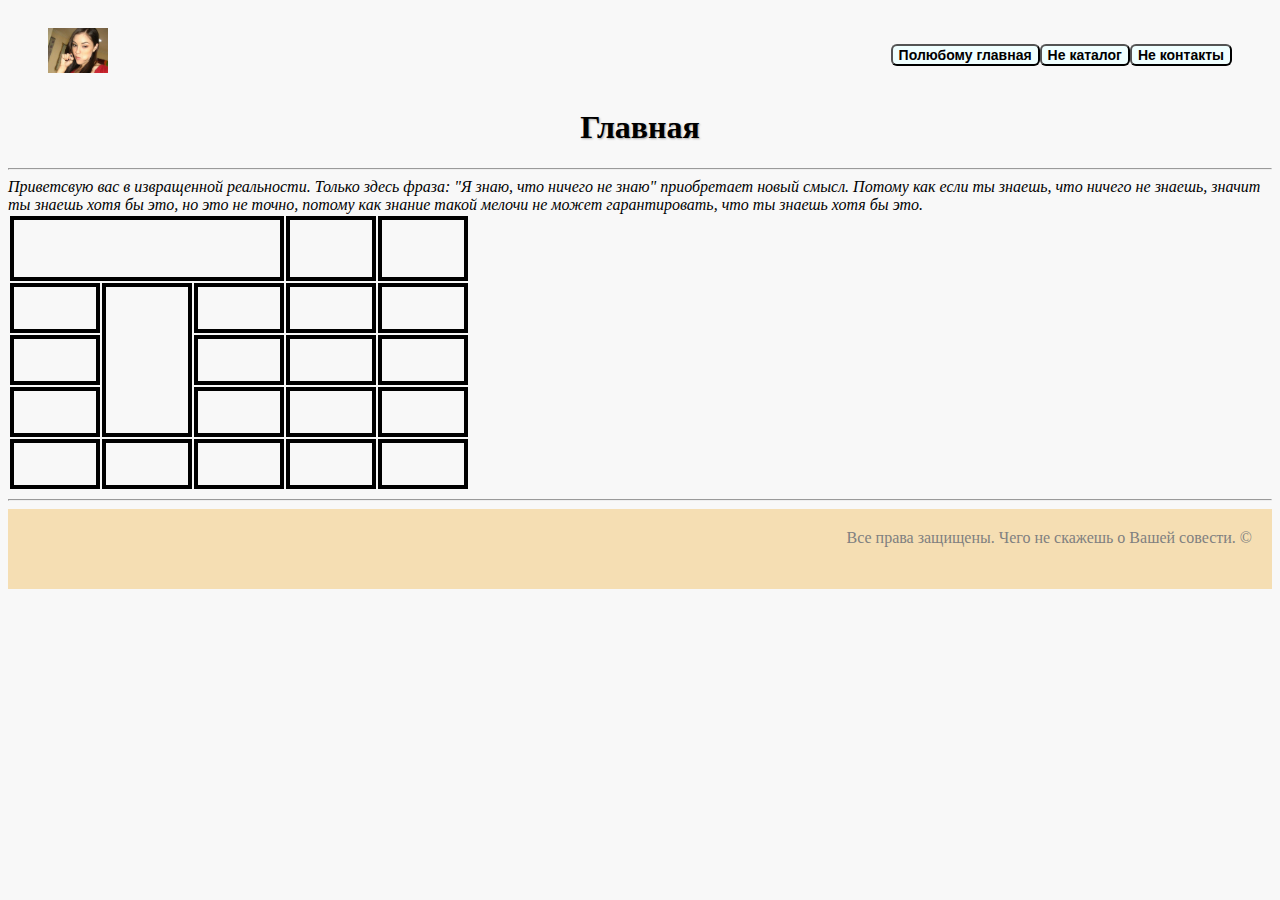
==== index.html @ ef8d6743 "Initial commit" ====
<!doctype html>
<html class="no-js" lang="">

<head>
  <meta charset="utf-8">
  <title>Grey Market</title>
  <link href="css/style.css" rel="stylesheet" type="text/css">
  <link href="css/menu.css" rel="stylesheet" type="text/css">
  <link href="css/item.css" rel="stylesheet" type="text/css">
  <link href="css/contacts.css" rel="stylesheet" type="text/css">
  <link href="css/catalog.css" rel="stylesheet" type="text/css">
</head>

<body>
<!-- ДЗ 5 хадание 1 -->
<div class="container">
  <!-- ДЗ 4 задание 2 -->
  <div class="header">
    <!-- ДЗ 5 задание 3 -->
    <img src="img/Grey1.jpg" class="logo">
    <!-- Дивное меню-->
    <div class="menu">
      <ul>
        <li>
          <form action="index.html">
            <button>Полюбому главная</button>
          </form>
        </li>
        <li>
          <form action="catalog/catalog.html">
            <button>Не каталог</button>
          </form>
        </li>
        <li>
          <form action="contacts/contacts.html">
            <button>Не контакты</button>
          </form>
        </li>
      </ul>
      <!-- ДЗ 4 задание 6
      <table>
        <tr>
          <td class="logo" rowspan="2"></td>
        </tr>
        <tr>
           Блок кнопок меню
          <td colspan="2"><form action="index.html">
            <button>Полюбому главная</button>
          </form></td>

          <td colspan="2"><form action="catalog/catalog.html">
            <button>Не каталог</button>
          </form></td>

          <td colspan="2"><form action="contacts/contacts.html">
            <button>Не контакты</button>
          </form></td>
        </tr>
      </table> -->

    </div>
  </div>
  <h1>Главная</h1>
  <hr>
  <div class="generalBody">
    <i>Приветсвую вас в извращенной реальности. Только здесь фраза: "Я знаю, что ничего не знаю" приобретает новый смысл.
      Потому как если ты знаешь, что ничего не знаешь, значит ты знаешь хотя бы это, но это не точно,
      потому как знание такой мелочи не может гарантировать, что ты знаешь хотя бы это.</i>
  </div>
  <!--ДЗ 4 задание 9 и 10 -->
  <div class="l4p9">
    <table>
      <tr><th colspan="3"></th><th></th><th></th></tr>
      <tr><td></td><td rowspan="3"></td><td></td><td></td><td></td></tr>
      <tr><td></td><td></td><td></td><td></td></tr>
      <tr><td></td><td></td><td></td><td></td></tr>
      <tr><td></td><td></td><td></td><td></td><td></td></tr>
    </table>
  </div>
</div>

  <hr>
</body>
<!--ДЗ 4 задание 3 -->
<div class="footer">
  <footer>Все права защищены. Чего не скажешь о Вашей совести. &copy;</footer>
</div>


</html>
---- css/style.css ----
body {
    background-color: #f8f8f8;
}

/*Стиль применяемый к карте */
 #map {
     width: 100%;
     height: 374px;
     padding: 0;
     margin: 0;
 }

 /* Здесь задаем стили для ссылок */
 a {
     color: blue;
     font-size: 14px;
     font-style: italic;
 }

 /* Заголовки в центр и добавим тени тексту */
 h1 {
     text-align: center;
     text-shadow: 1px 1px 2px darkgrey;
 }

 /* Сделаем текст в футере серым и выровняем по правому краю */
.footer {
    background: wheat;
    color: gray;
    text-align: right;
    height: 80px;
}

.footer > footer {
    display: inline-block;
    margin-top: 20px;
    margin-right: 20px;
}

/* Выравняем текст по ширине */
.generalBody i {
    text-align: justify;
}

/*ДЗ 4 задание 9 делаем таблицу видимой*/
.l4p9 td {
    height: 40px;
    width: 80px;
    border: 4px solid black;
  }
/*ДЗ 4 задание 11 делаем первый столбец другой высоты*/
.l4p9 th {
    height: 55px;
    width: 80px;
    border: 4px solid black;
}

/* ДЗ 5 задание 1 */
.container {
    margin-left: auto;
    margin-right: auto;
}

.header {
    background-image: url("../img/background.png");
    resize: both;
}
---- css/menu.css ----
/************* То чт вы хотели знать о меню ****************/
/* Задаем стили наших кнопок */
.menu button {
    border-radius: 6px;
    background-color: azure;
    font-size: 14px;
    font-style: revert;
    font-weight: bold;
    font-family: Superclarendon, Arial, Tahoma, serif;
}

/* ДЗ 5 задание 4,5,6  Переделываем меню на список*/
.menu {
    margin-right: 40px;
    vertical-align: middle;
}
.menu > ul {
    display: inline-block;
    float: right;
}
.menu > ul li {
    list-style-type: none;
    display: inline-block;
    float: left;
    margin-top: 20px;
}

/* ДЗ4 задание 1: А теперь будем менять их при наведении */
.menu button:hover {
    background-color: blue;
    color: darkgrey;
    font-style: italic;
    font-weight: normal;
}

.logo {
    /*display: inline-block;
    /*background-image: url("../img/Grey1.jpg");*/
    background-size: 50px;
    width: 60px;
    float: left;
    margin-left: 40px;
    margin-top: 20px;
}

/* ДЗ 5 задание 2 */
.header {
    height: 80px;
}
---- css/item.css ----
/********** Описание стилей для страницы товара туточки **********/

/* Задаем стили заголовков на странице таоваров */
.item h3 {
    font-weight: 400;
    color: black;
    font-size: 18px;
    background-color: #eaeaea;
}

/* Делаем рамку без использования бордер))) */
.item img {
    padding: 4px;
    background-color: black;
}

/* ДЗ 4 задание 7 Убираем рамку, с тем учетом, что она была сделана по доп заданию из прошлого */
.item img:hover {
    background-color: #f8f8f8;
}

/* Здесь выключаем все стили списка и задаем стиль шрифата  */
.characteristic {
    list-style-type: none;
    font-style: oblique;
}

/* А здесь размещаем одну из наших картинок в качестве нумератора списка */
.characteristic li::before {
    content: '';
    display: inline-block;
    height: 15px;
    width: 15px;
    background-image: url("../img/Grey1.jpg");
    background-size: 15px;
}

/* Это то что просили для краткого описания */
.minDescry {
    color: #707070;
    font-size: 14px;
    font-style: italic;
    line-height: 16px;
}

.shortImage {

}

.shortImage .image {
    padding: 0;
    float: left;
}

.shortImage .minDescry {
}

/* А это просили для полного, здесь спецом сделал несколько иначе, т.е.
 запихал весь раздел в див*/
.fullDescry p {
    color: #484343;
    font-size: 16px;
    font-weight: 400;
    line-height: 24px;
    text-align: left;
}

/*ДЗ 4 задание 8 изменияем первую букву всех параграфов на страницах товаров*/
.item p:first-letter{
    font-size: 25px;
    color: blue;
}

.thumb {
    float: left;
    width: 30%;
    height: 30%;
}

.buyButton {
    position: fixed;
    transition: 200ms;
    bottom: 40px;
    right: 40px;
}

.buyButton button:hover {
    color: blue;
}

.buyButton button:active {
    color: red;
}
---- css/contacts.css ----
/* Просили задать размеры инпутов, получайте */
.noContacts input {
    height: 20px;
    width: 500px;
}

/* ДЗ 4 задание 5 делаем первую букву любого слова вводимого в инпуты,
кроме поля e-mail upper-case, даже при вводе маленькими*/
.noContacts input:valid {
    text-transform: capitalize;
}

/*ДЗ 4 задание 4 меняем стиль поля email при начале ввода */
.noContacts input#email:valid {
    background-color: black;
    color: azure;
    text-transform: none;
}

/* Выравниваем размер textarea относительно инпутовов*/
.noContacts textarea {
    width: 500px;
}

/* Смещаем кнопку submit относительно формы, чтобы она по середине была */
.submit {
    text-align: center;
}
---- css/catalog.css ----
/* Здесь фактически делает thumbnails из наших картинок*/
.catalog_list img {
    border: 4px solid black;
    width: 10%;
    height: 10%;
}
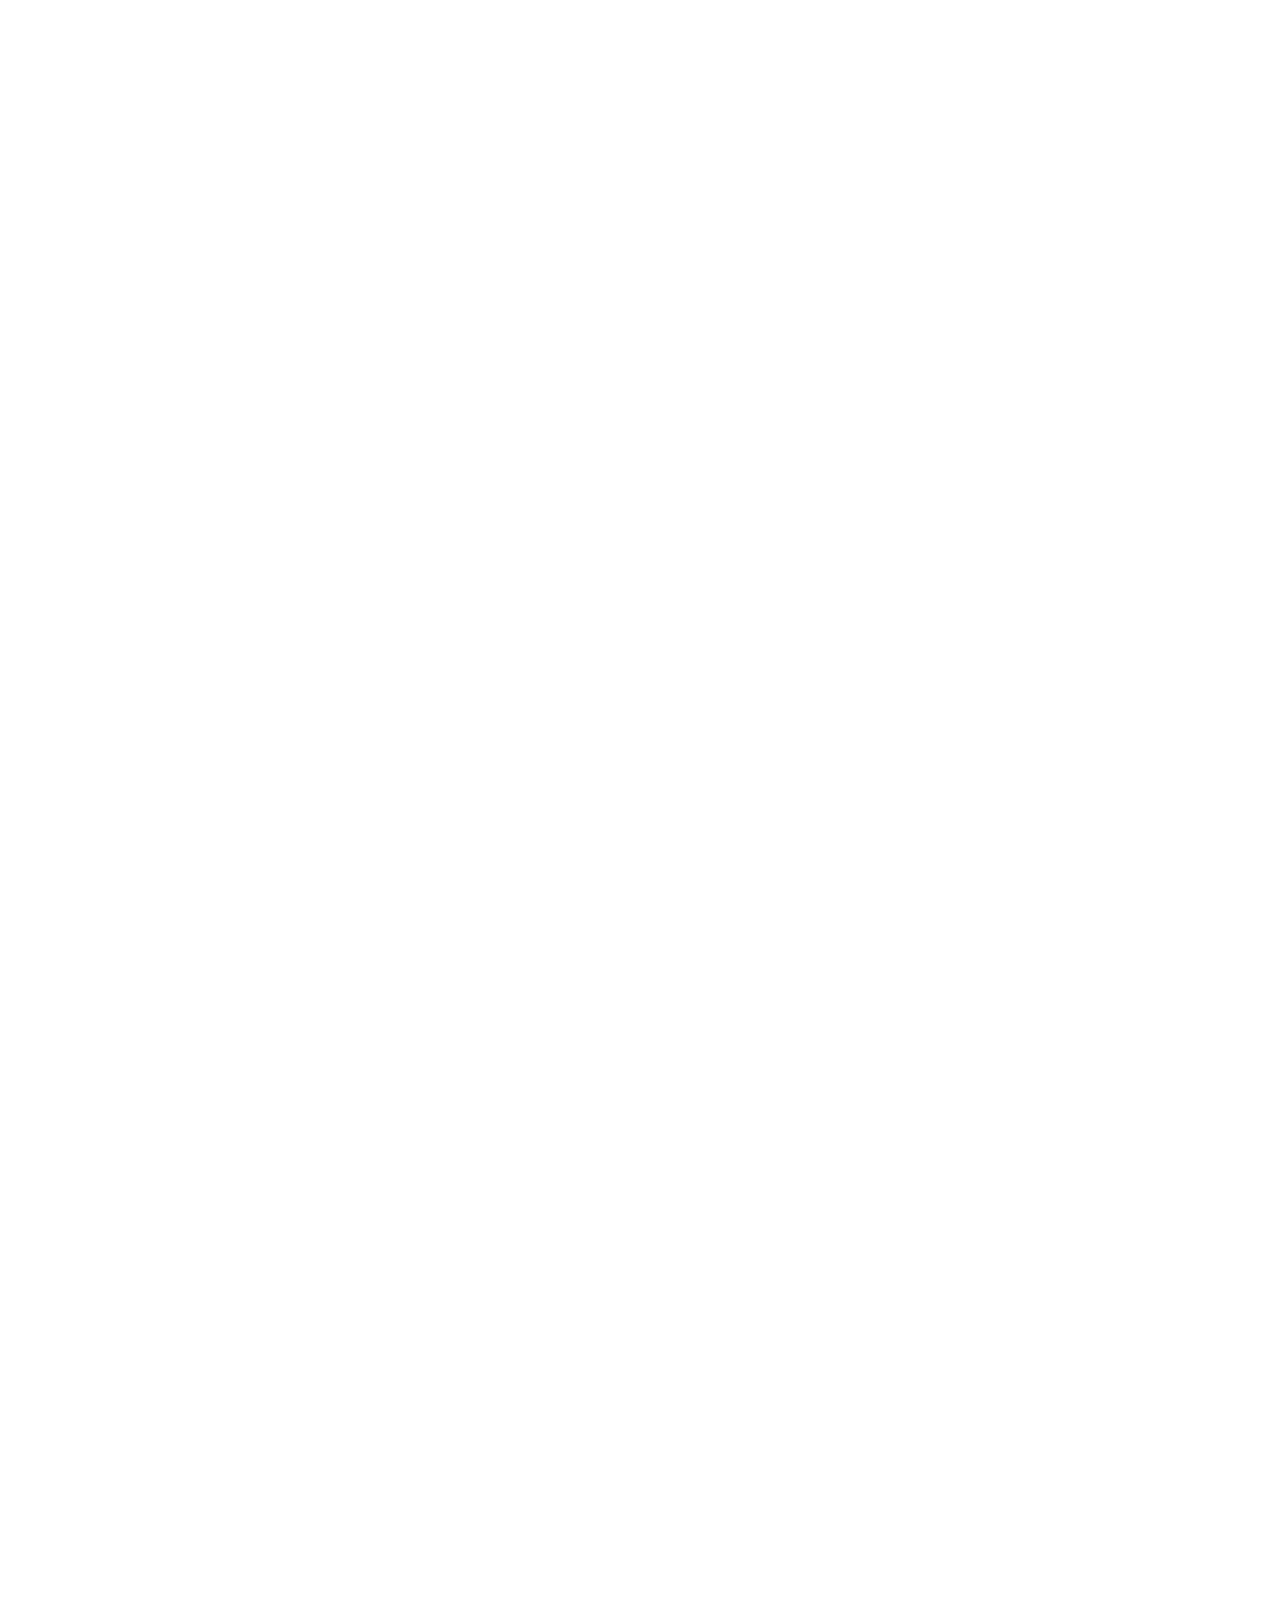
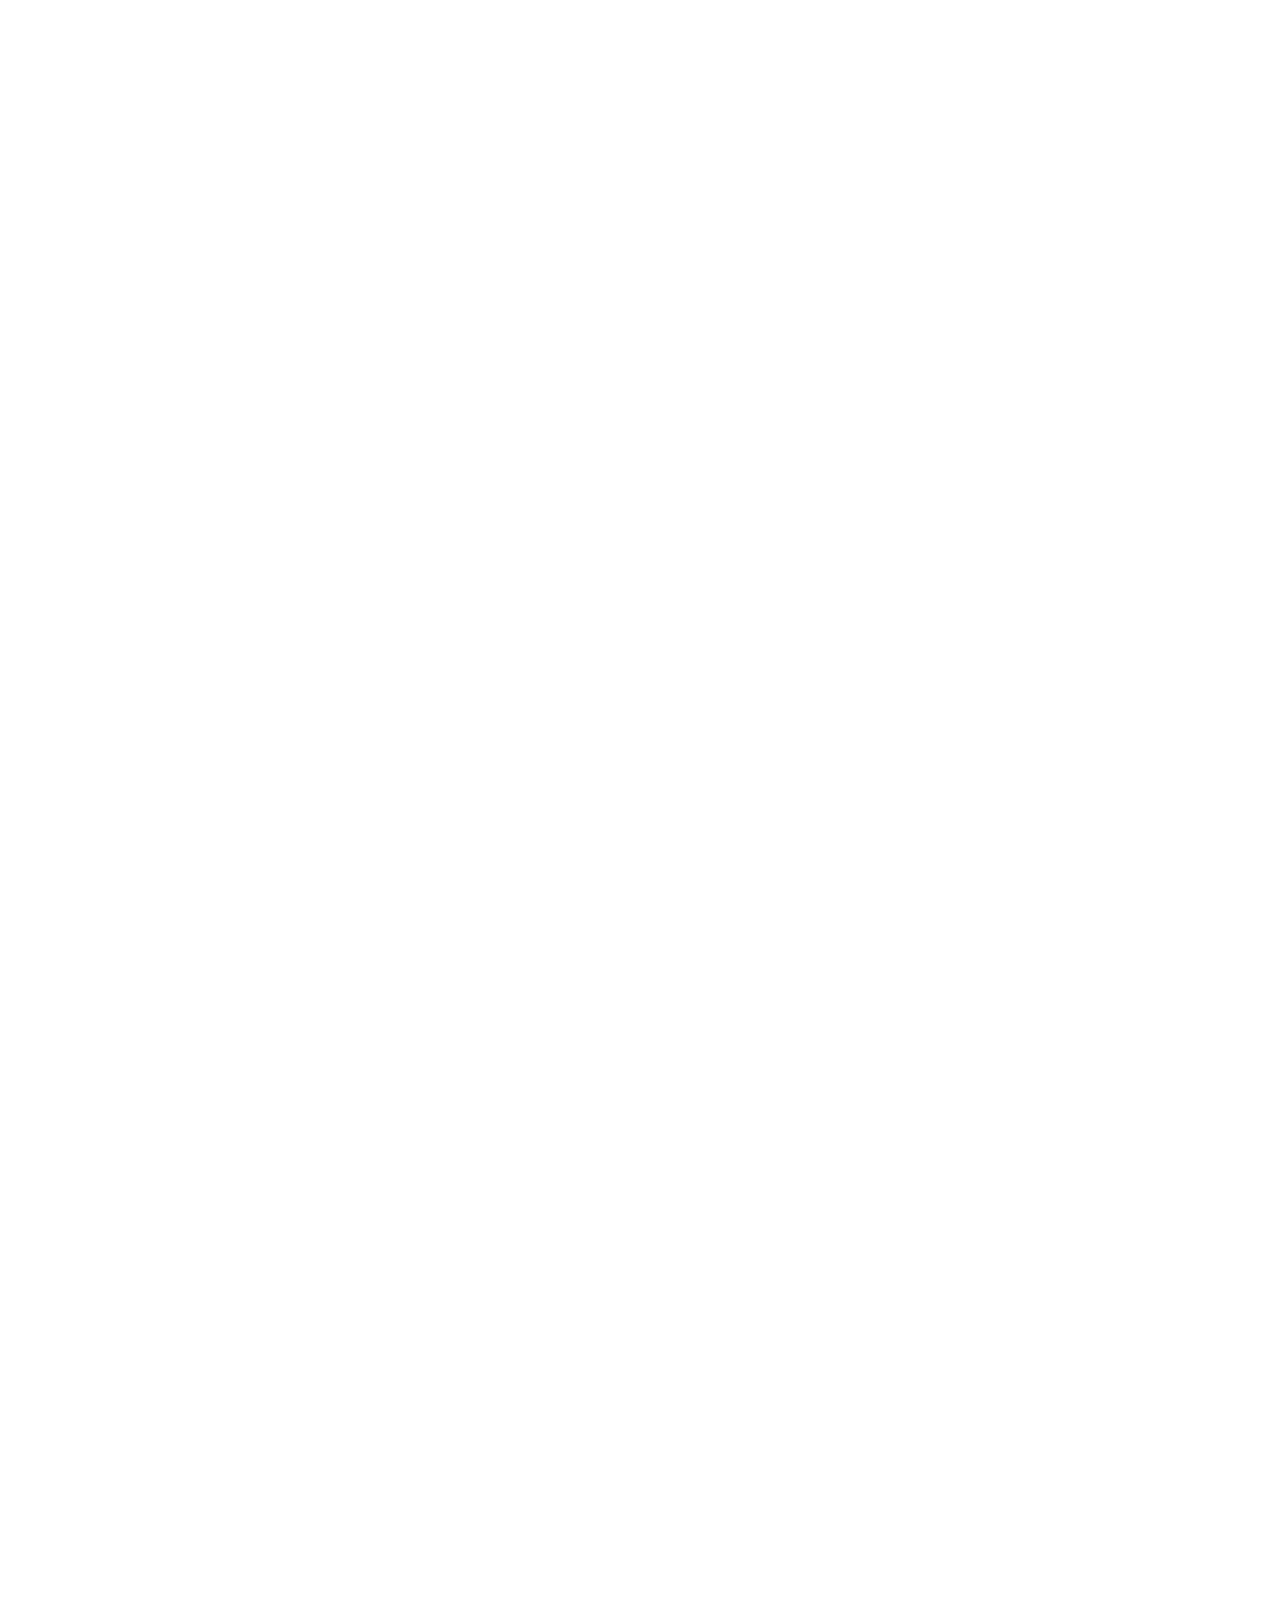
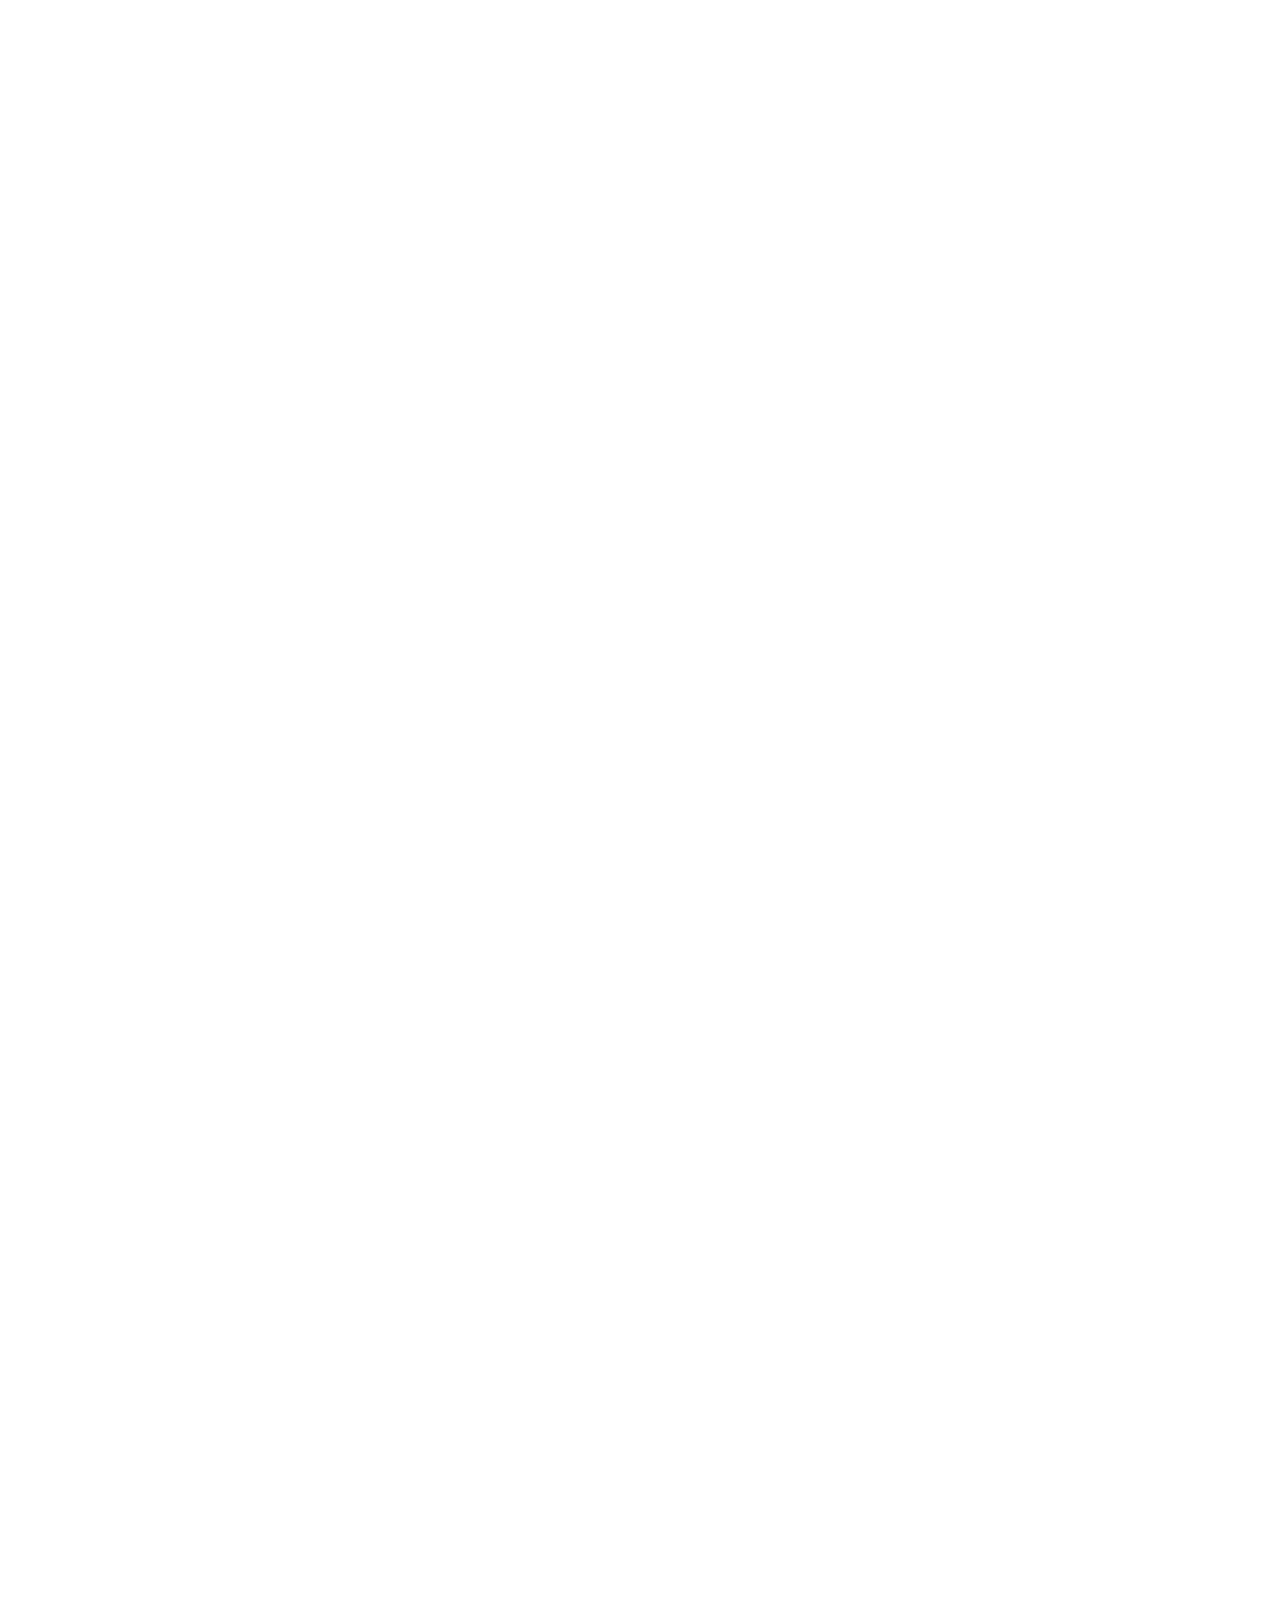
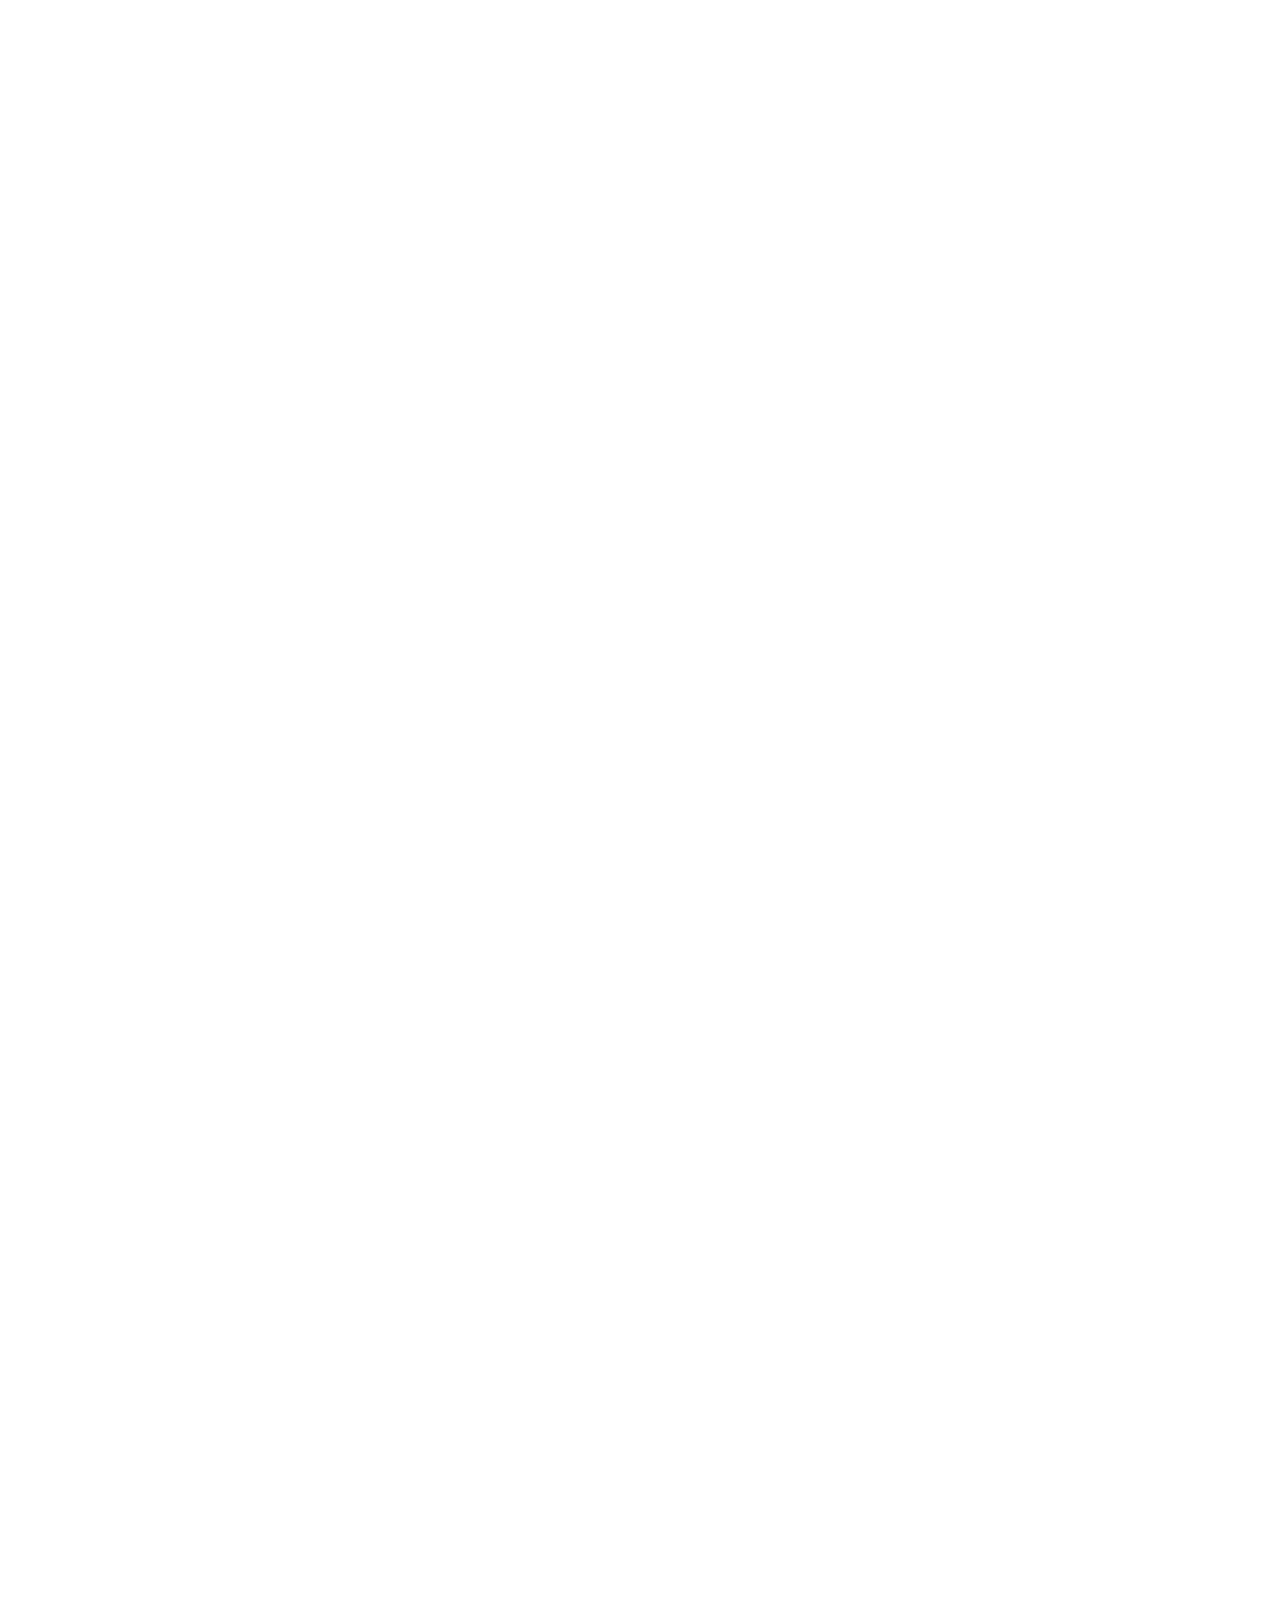
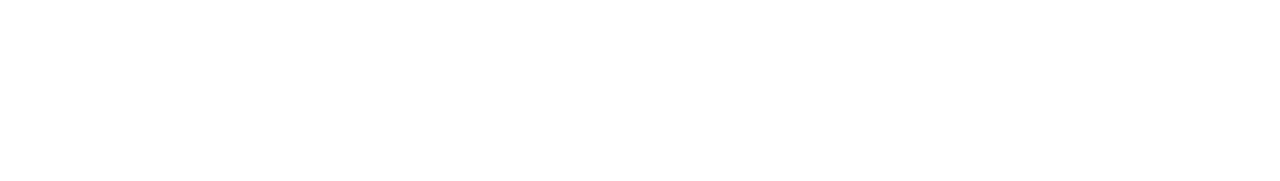
==== commit 3635568e: "start work" ====
--- a/index.html
+++ b/index.html
@@ -1,90 +1,16 @@
-<!doctype html>
-<html class="no-js" lang="">
-
+<!DOCTYPE html>
+<html lang="en">
 <head>
-  <meta charset="utf-8">
-  <title>Grey Market</title>
-  <link href="css/style.css" rel="stylesheet" type="text/css">
-  <link href="css/menu.css" rel="stylesheet" type="text/css">
-  <link href="css/item.css" rel="stylesheet" type="text/css">
-  <link href="css/contacts.css" rel="stylesheet" type="text/css">
-  <link href="css/catalog.css" rel="stylesheet" type="text/css">
+    <meta charset="UTF-8">
+    <title>Title</title>
+    <link rel="stylesheet" href="css/general.css">
 </head>
-
 <body>
-<!-- ДЗ 5 хадание 1 -->
 <div class="container">
-  <!-- ДЗ 4 задание 2 -->
-  <div class="header">
-    <!-- ДЗ 5 задание 3 -->
-    <img src="img/Grey1.jpg" class="logo">
-    <!-- Дивное меню-->
-    <div class="menu">
-      <ul>
-        <li>
-          <form action="index.html">
-            <button>Полюбому главная</button>
-          </form>
-        </li>
-        <li>
-          <form action="catalog/catalog.html">
-            <button>Не каталог</button>
-          </form>
-        </li>
-        <li>
-          <form action="contacts/contacts.html">
-            <button>Не контакты</button>
-          </form>
-        </li>
-      </ul>
-      <!-- ДЗ 4 задание 6
-      <table>
-        <tr>
-          <td class="logo" rowspan="2"></td>
-        </tr>
-        <tr>
-           Блок кнопок меню
-          <td colspan="2"><form action="index.html">
-            <button>Полюбому главная</button>
-          </form></td>
-
-          <td colspan="2"><form action="catalog/catalog.html">
-            <button>Не каталог</button>
-          </form></td>
-
-          <td colspan="2"><form action="contacts/contacts.html">
-            <button>Не контакты</button>
-          </form></td>
-        </tr>
-      </table> -->
+    <div class="header">
 
     </div>
-  </div>
-  <h1>Главная</h1>
-  <hr>
-  <div class="generalBody">
-    <i>Приветсвую вас в извращенной реальности. Только здесь фраза: "Я знаю, что ничего не знаю" приобретает новый смысл.
-      Потому как если ты знаешь, что ничего не знаешь, значит ты знаешь хотя бы это, но это не точно,
-      потому как знание такой мелочи не может гарантировать, что ты знаешь хотя бы это.</i>
-  </div>
-  <!--ДЗ 4 задание 9 и 10 -->
-  <div class="l4p9">
-    <table>
-      <tr><th colspan="3"></th><th></th><th></th></tr>
-      <tr><td></td><td rowspan="3"></td><td></td><td></td><td></td></tr>
-      <tr><td></td><td></td><td></td><td></td></tr>
-      <tr><td></td><td></td><td></td><td></td></tr>
-      <tr><td></td><td></td><td></td><td></td><td></td></tr>
-    </table>
-  </div>
+
 </div>
-
-  <hr>
 </body>
-<!--ДЗ 4 задание 3 -->
-<div class="footer">
-  <footer>Все права защищены. Чего не скажешь о Вашей совести. &copy;</footer>
-</div>
-
-
-</html>
+</html>--- a/css/general.css
+++ b/css/general.css
@@ -0,0 +1,15 @@
+* {
+    margin: 0;
+    padding: 0;
+}
+
+.container {
+    width: 1920px;
+    height: 6581px;
+}
+
+.header {
+    width: 1920px;
+    height: 725px;
+    background-image: url("img\2.png");
+}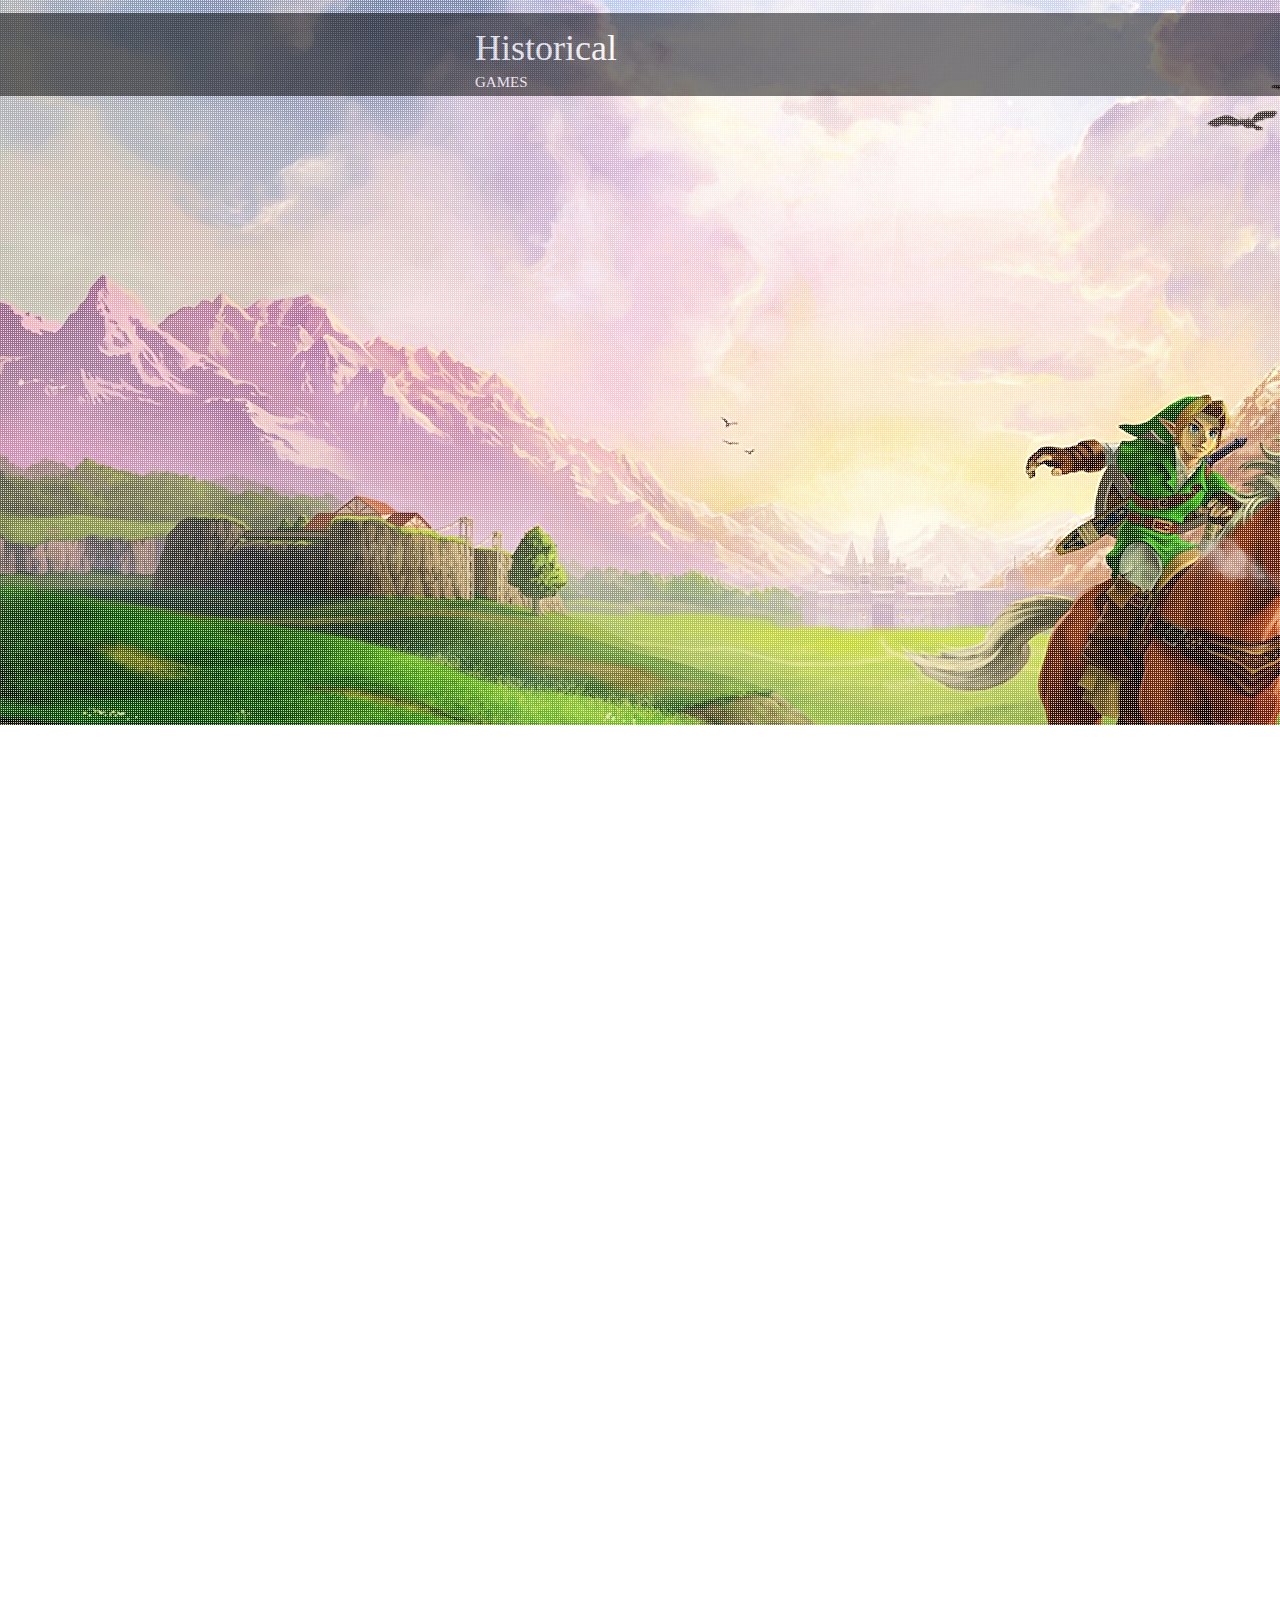
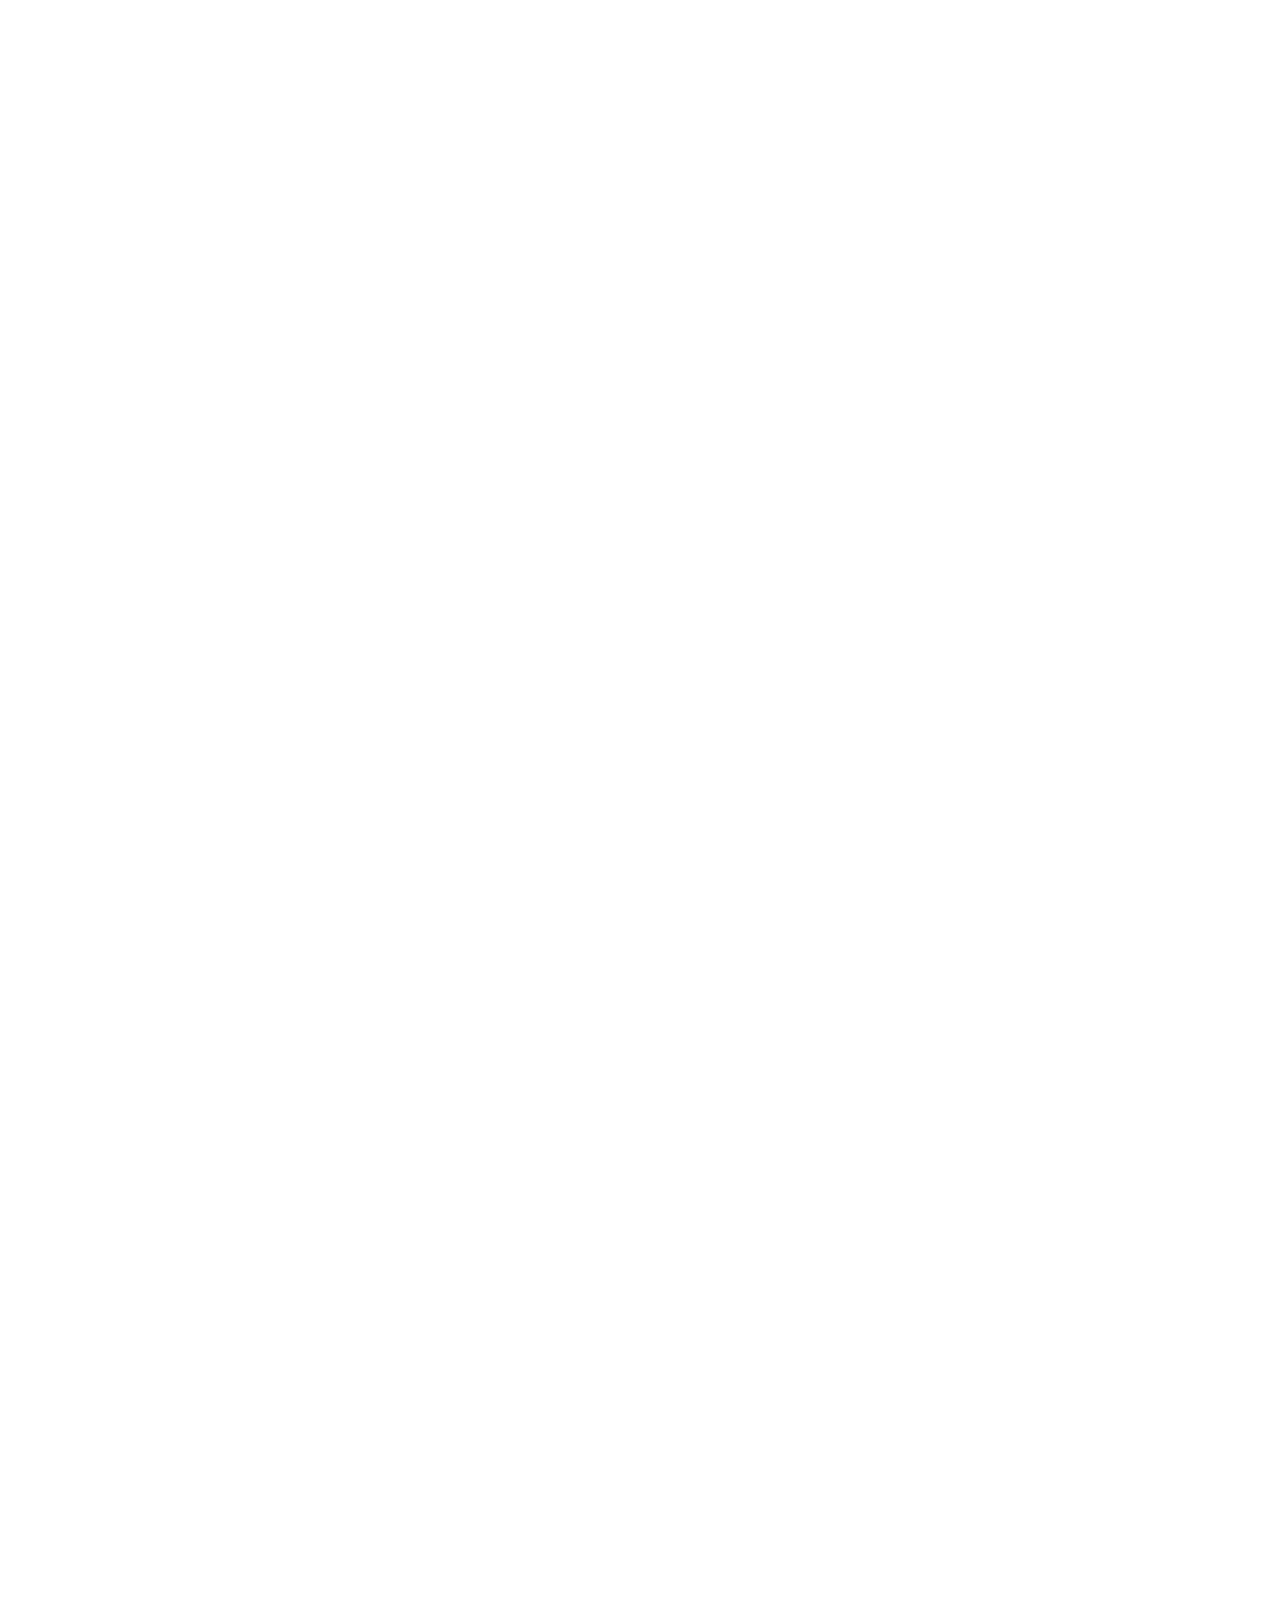
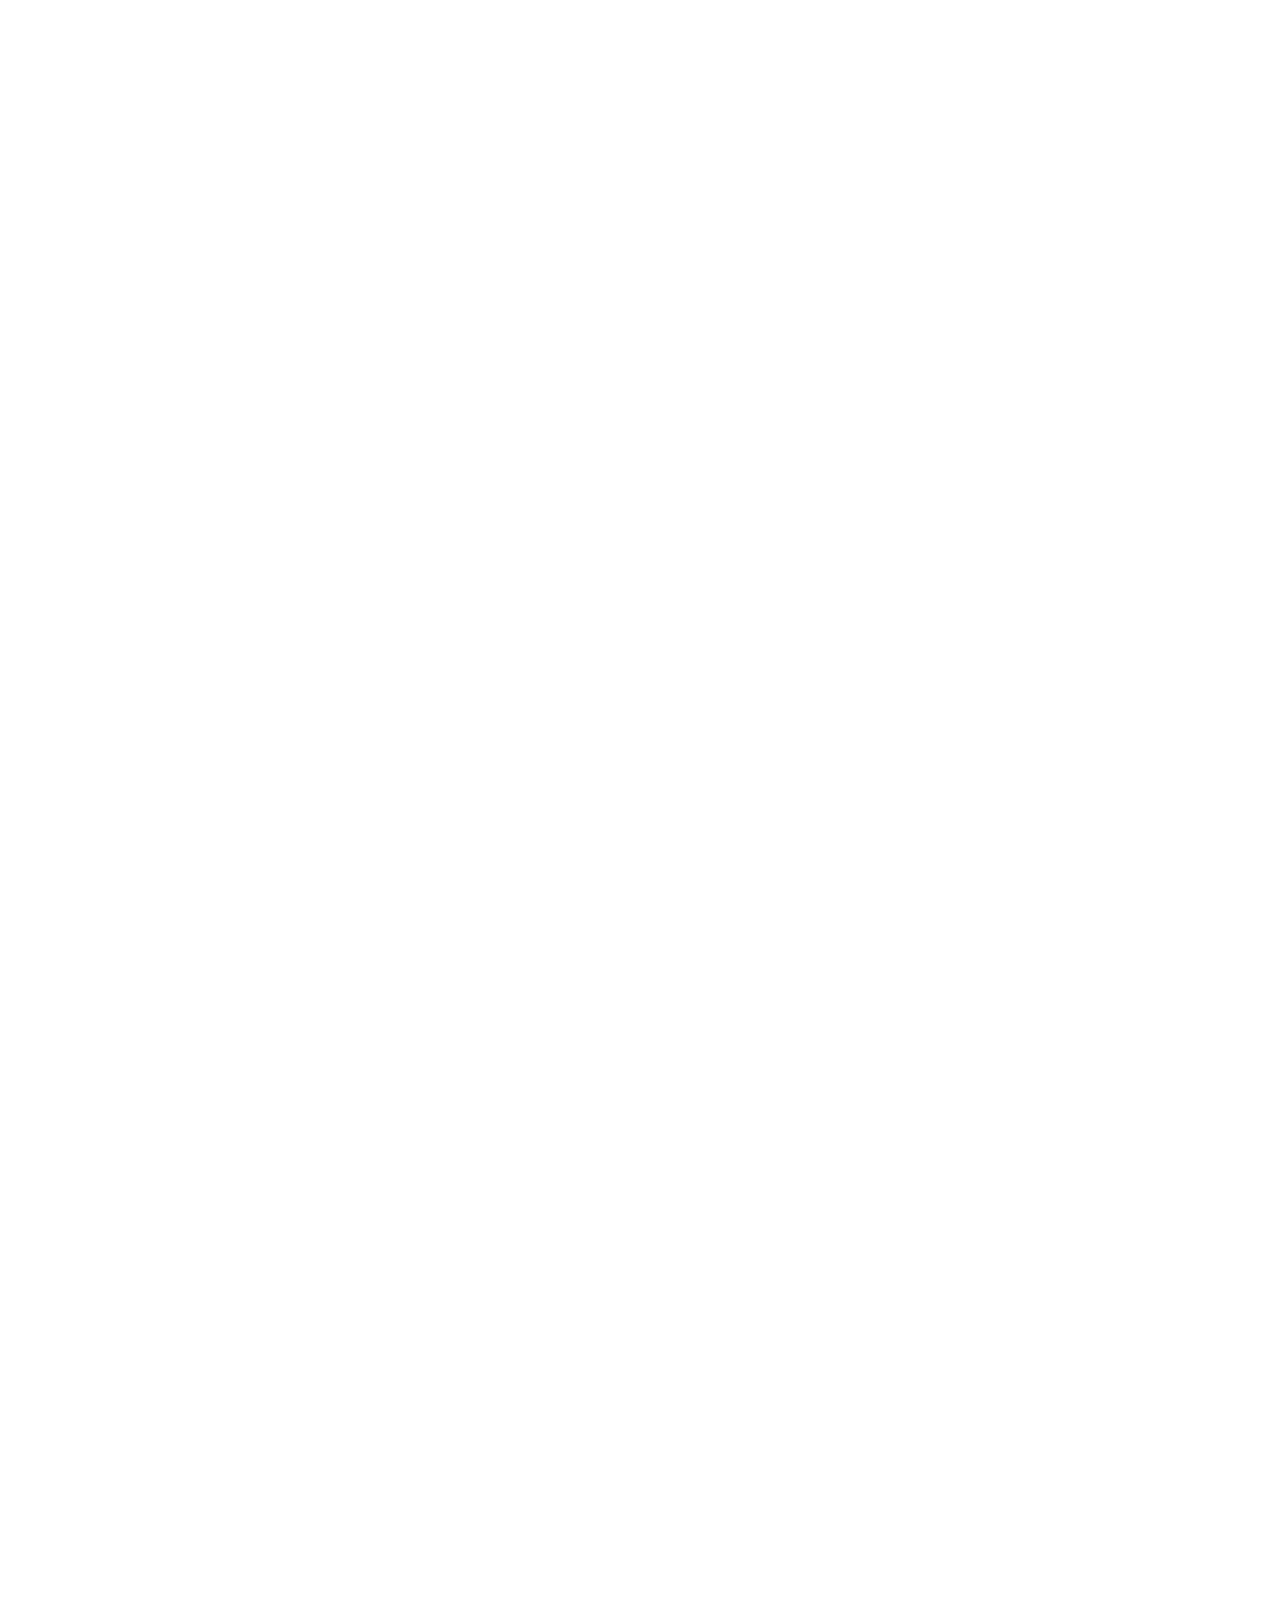
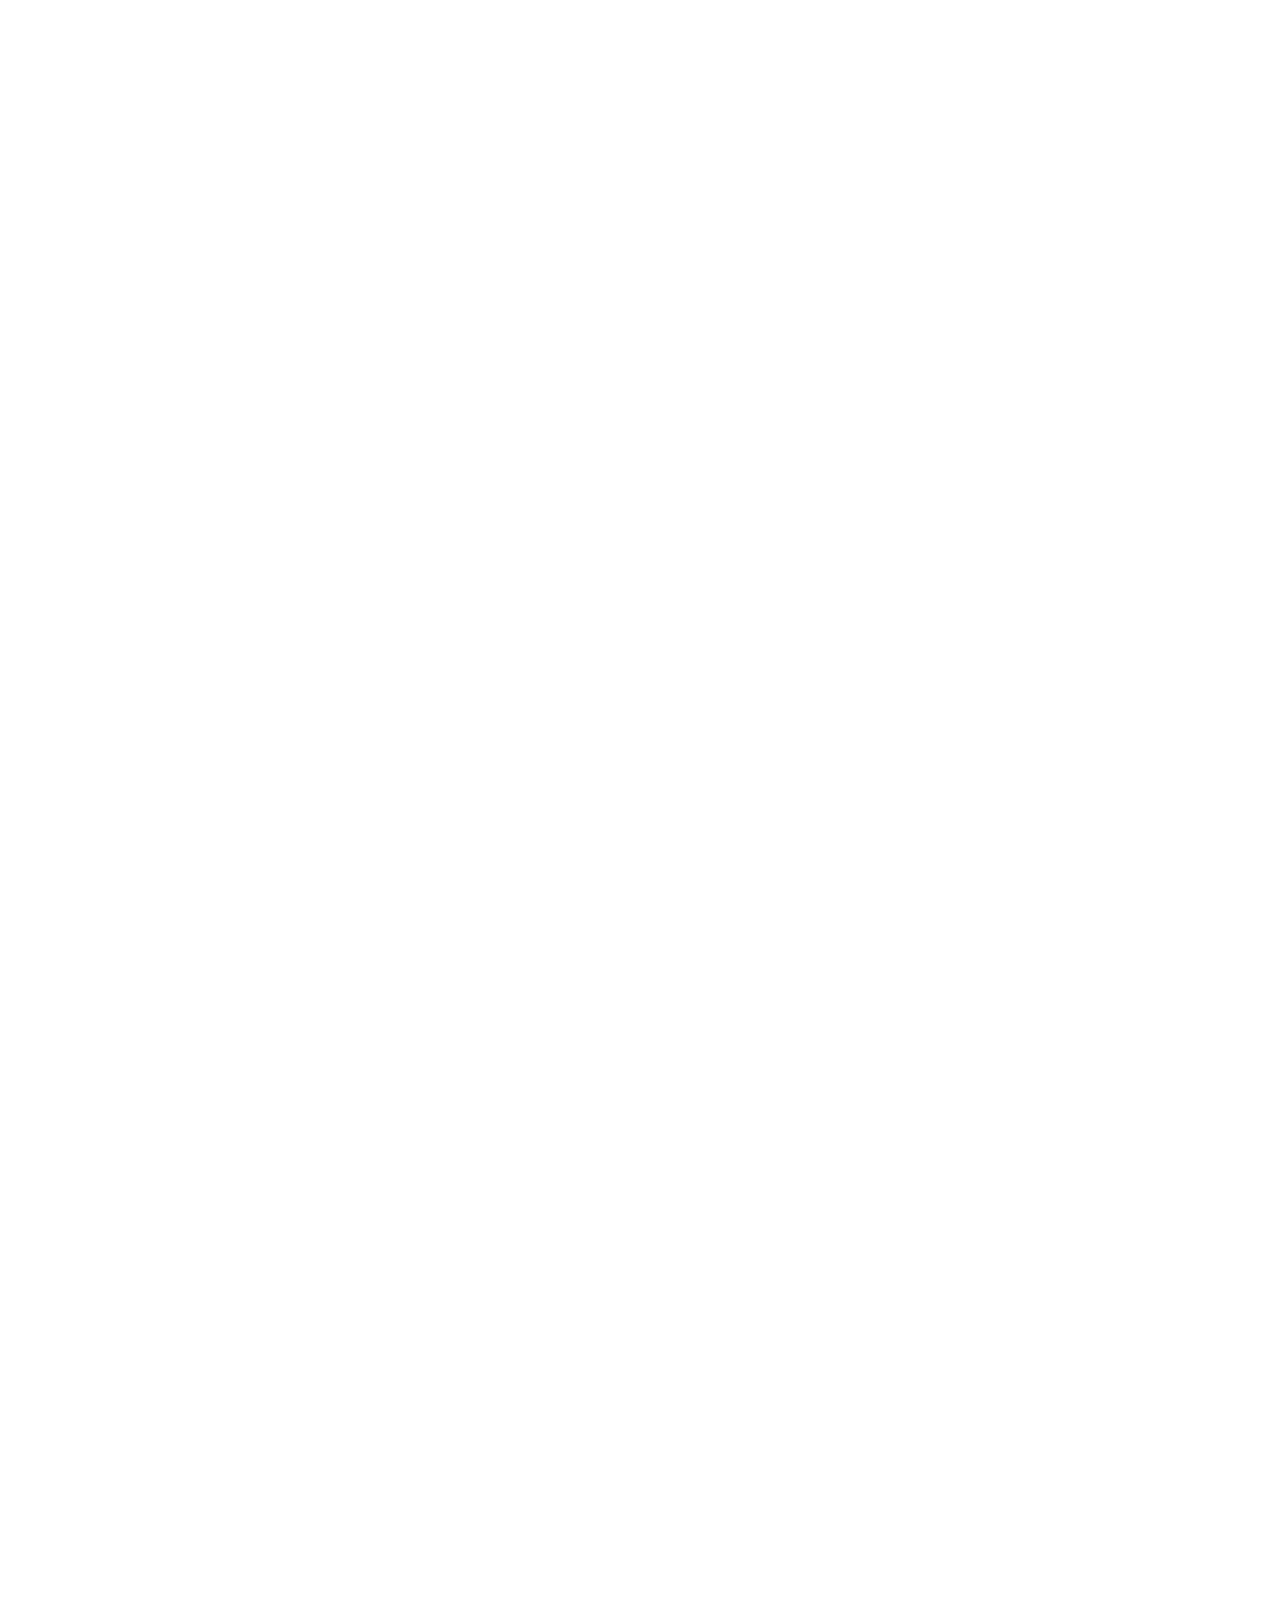
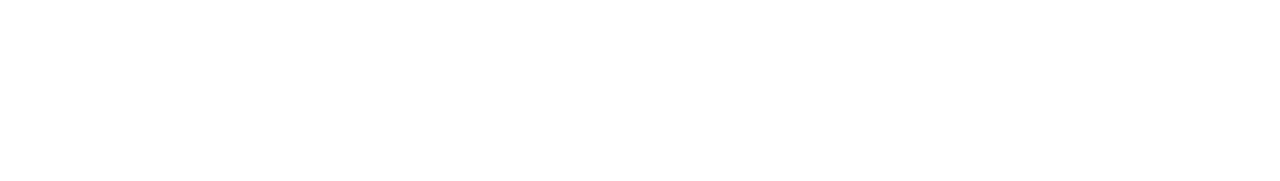
==== commit a39e7cd7: "start work" ====
--- a/index.html
+++ b/index.html
@@ -8,6 +8,13 @@
 <body>
 <div class="container">
     <div class="header">
+        <div class="square">
+            <a href="#" class="logo">
+                <p class="historical">Historical</p>
+                <p class="gaming">games</p>
+            </a>
+
+        </div>
 
     </div>
 
--- a/css/general.css
+++ b/css/general.css
@@ -9,7 +9,76 @@
 }
 
 .header {
-    width: 1920px;
     height: 725px;
-    background-image: url("img\2.png");
-}+    background-image: url("../img/2.png");
+}
+
+.square {
+    height: 83px;
+    background-color: #000000;
+    opacity: 0.5;
+    position: relative;
+    top: 13px;
+}
+
+.logo {
+    display: inline-block;
+    position: relative;
+    width: 172px;
+    height: 46px;
+    top: 19px;
+    left: 475px;
+    text-decoration: none;
+    padding-top: 5px;
+}
+
+.logo:hover{
+    padding-top: 0;
+}
+
+.logo:hover .historical {
+    font-style: normal;
+    letter-spacing: 0.77px;
+    line-height: normal;
+    padding-top: 0;
+}
+
+.logo:hover .gaming {
+    font-style: normal;
+    letter-spacing: 64.41px;
+    line-height: normal;
+}
+
+.historical {
+    /* Style for "Historical" */
+    width: 169px;
+    height: 29px;
+    color: #ffffff;
+    font-family: Poppins;
+    font-size: 36px;
+    font-weight: 500;
+    font-style: normal;
+    letter-spacing: normal;
+    line-height: 22.36px;
+    text-align: left;
+    margin-bottom: 5px;
+}
+
+
+
+.gaming {
+    /* Style for "GAMES" */
+    width: 171px;
+    height: 12px;
+    color: #ffffff;
+    font-family: Poppins;
+    font-size: 15px;
+    font-weight: 500;
+    font-style: normal;
+    letter-spacing: normal;
+    line-height: 22.36px;
+    text-align: left;
+    text-transform: uppercase;
+    margin-top: 5px;
+    /* Text style for "GAMES" */
+}
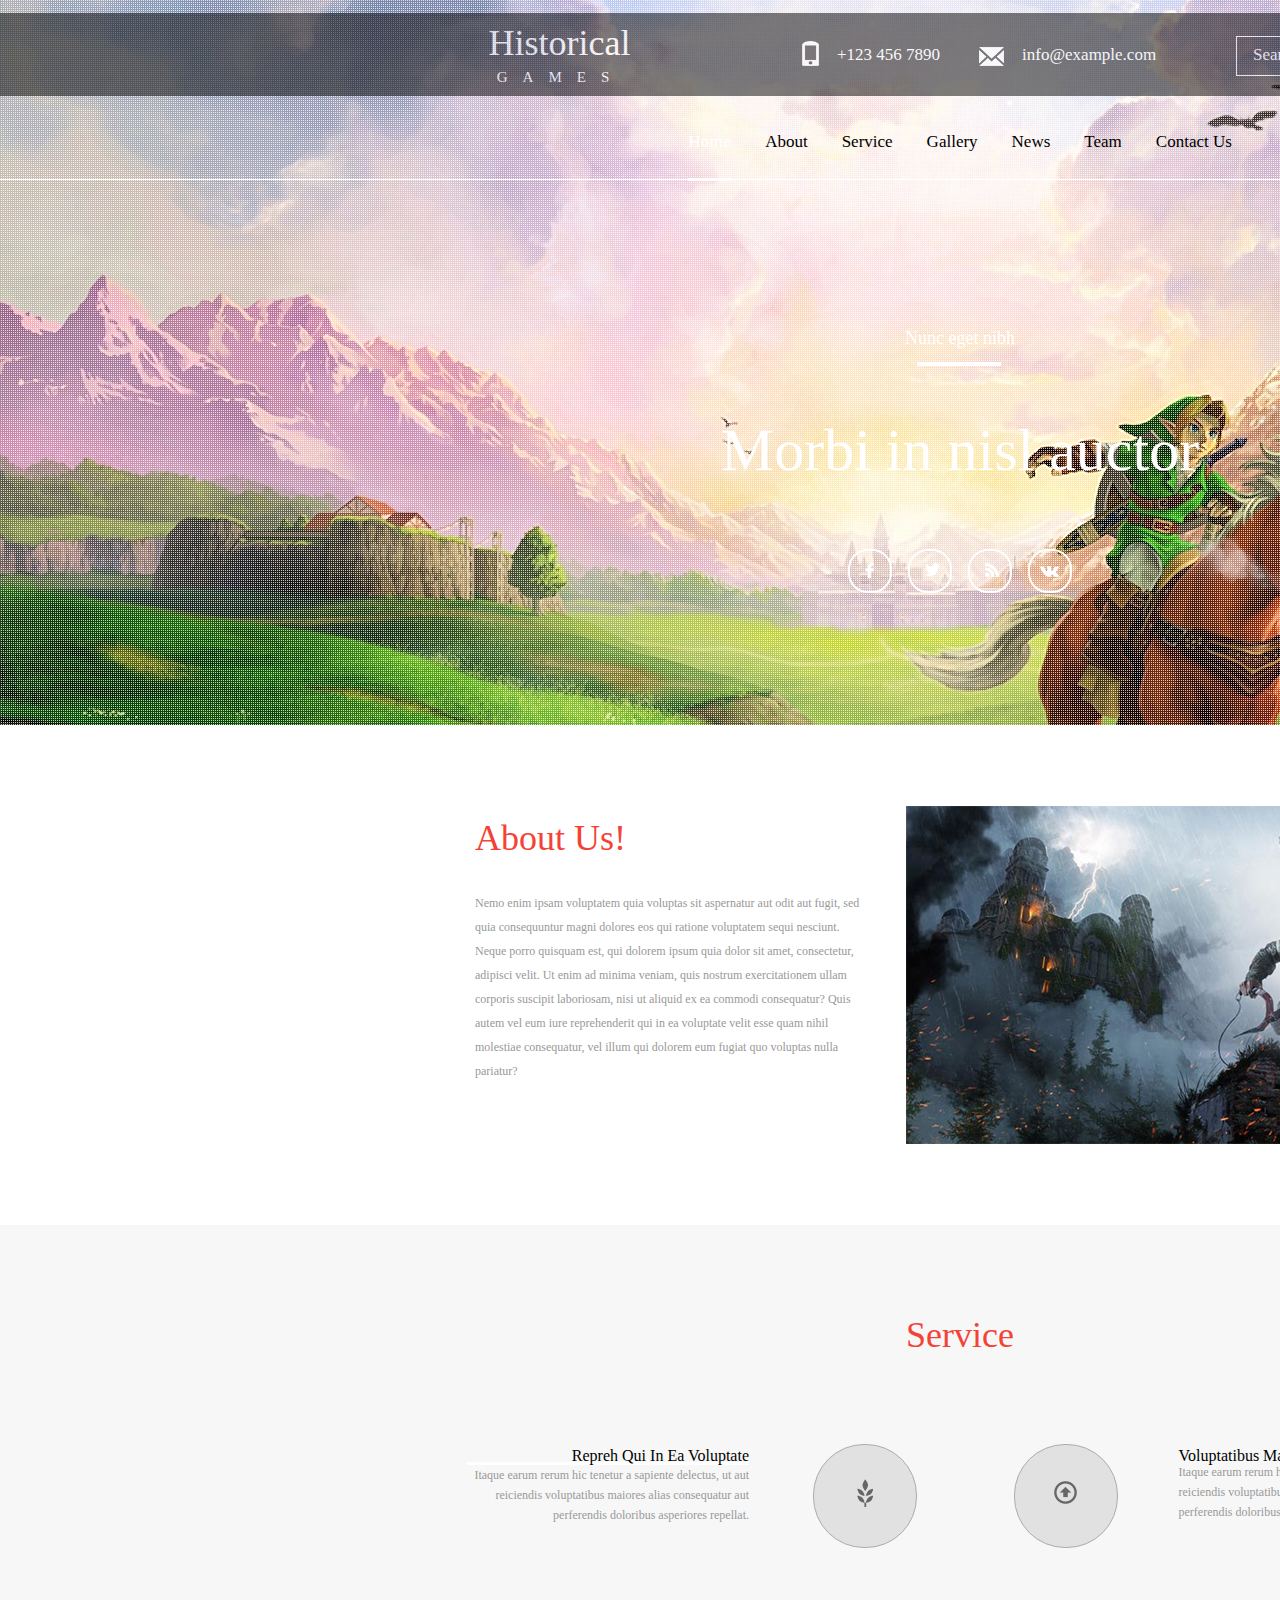
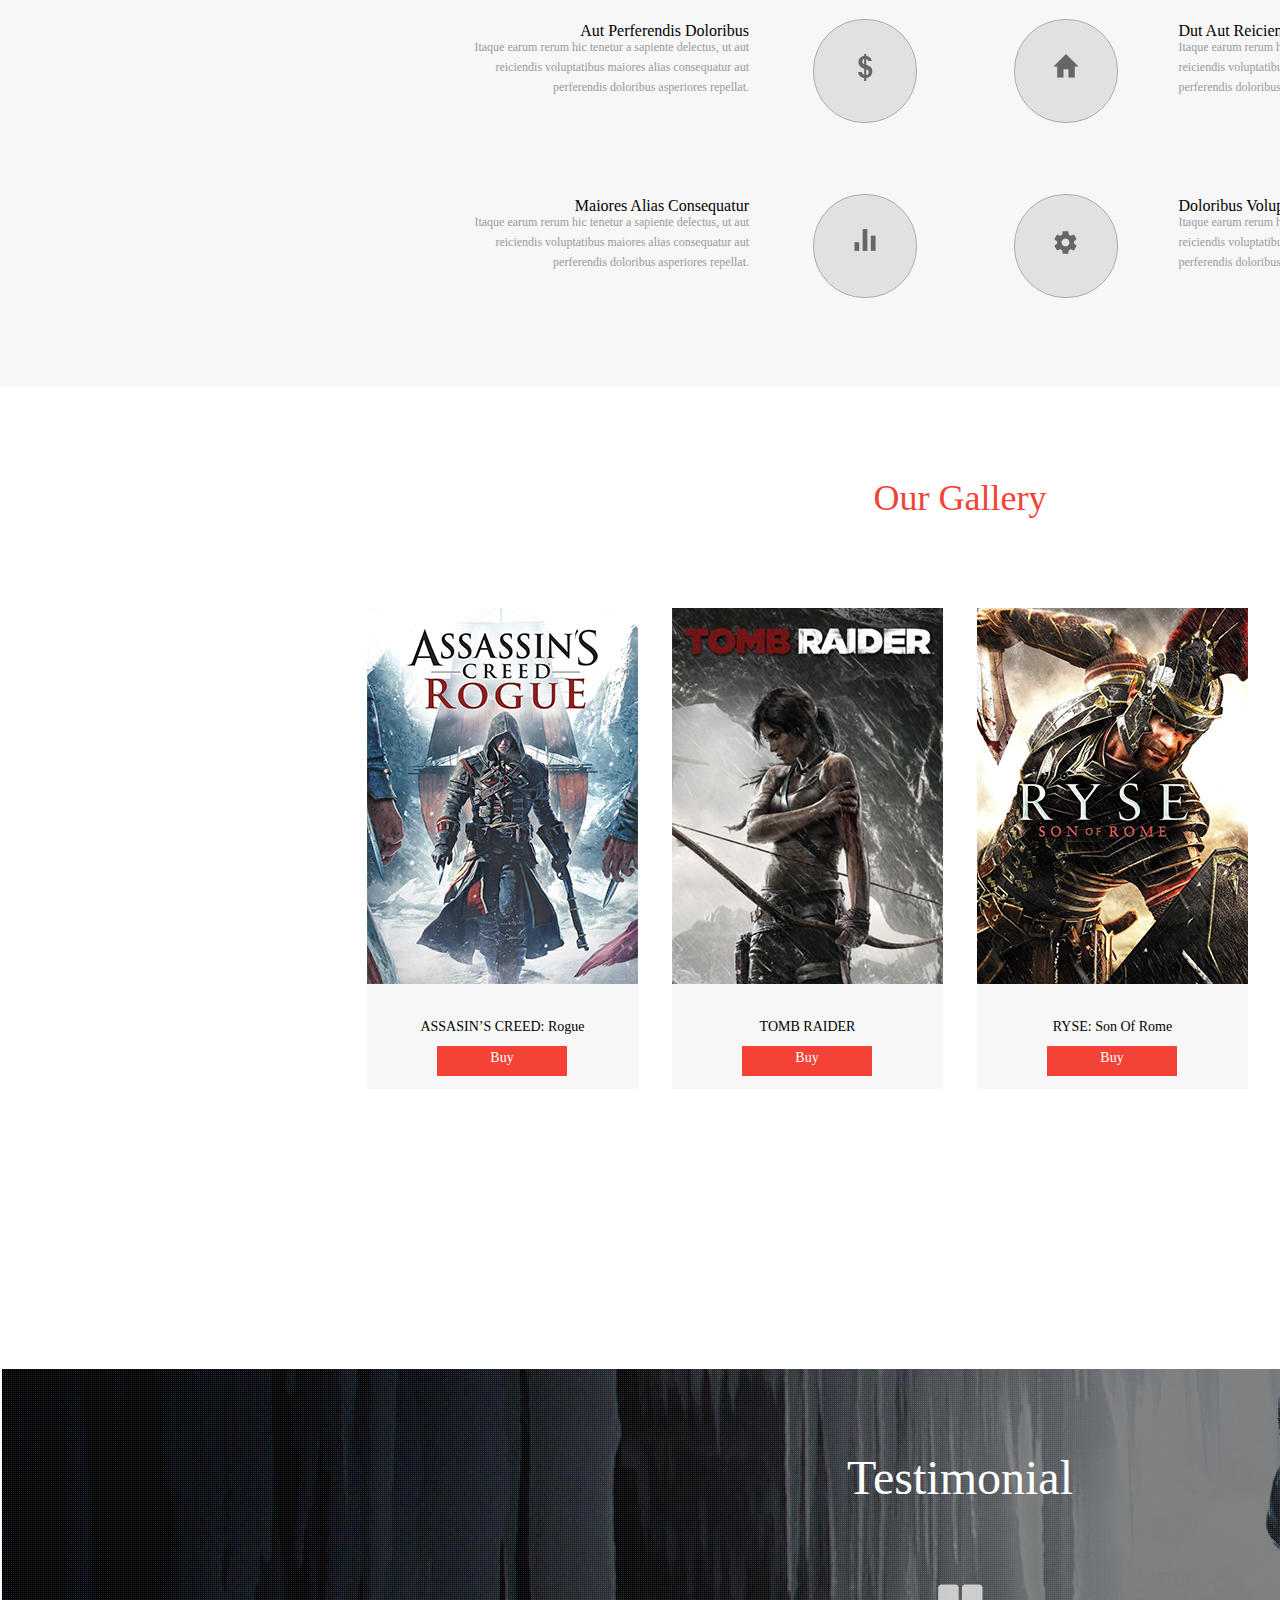
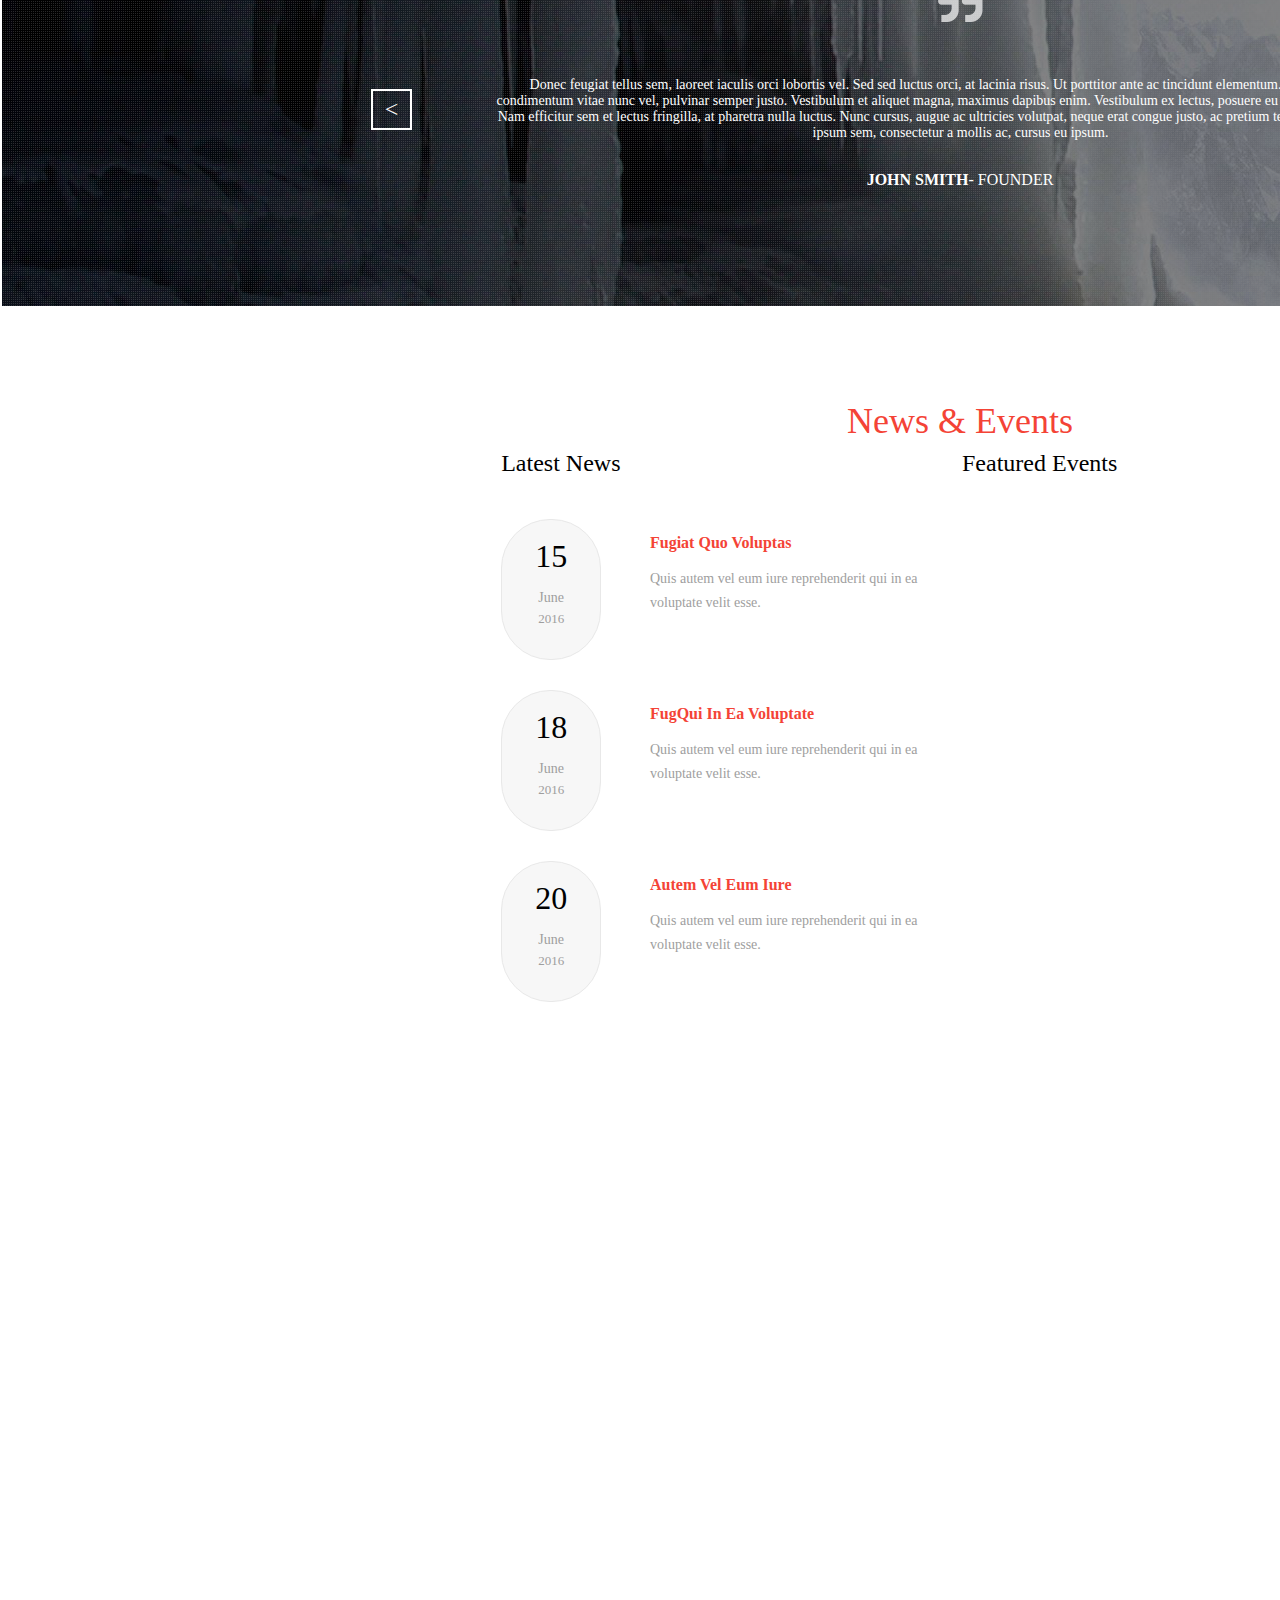
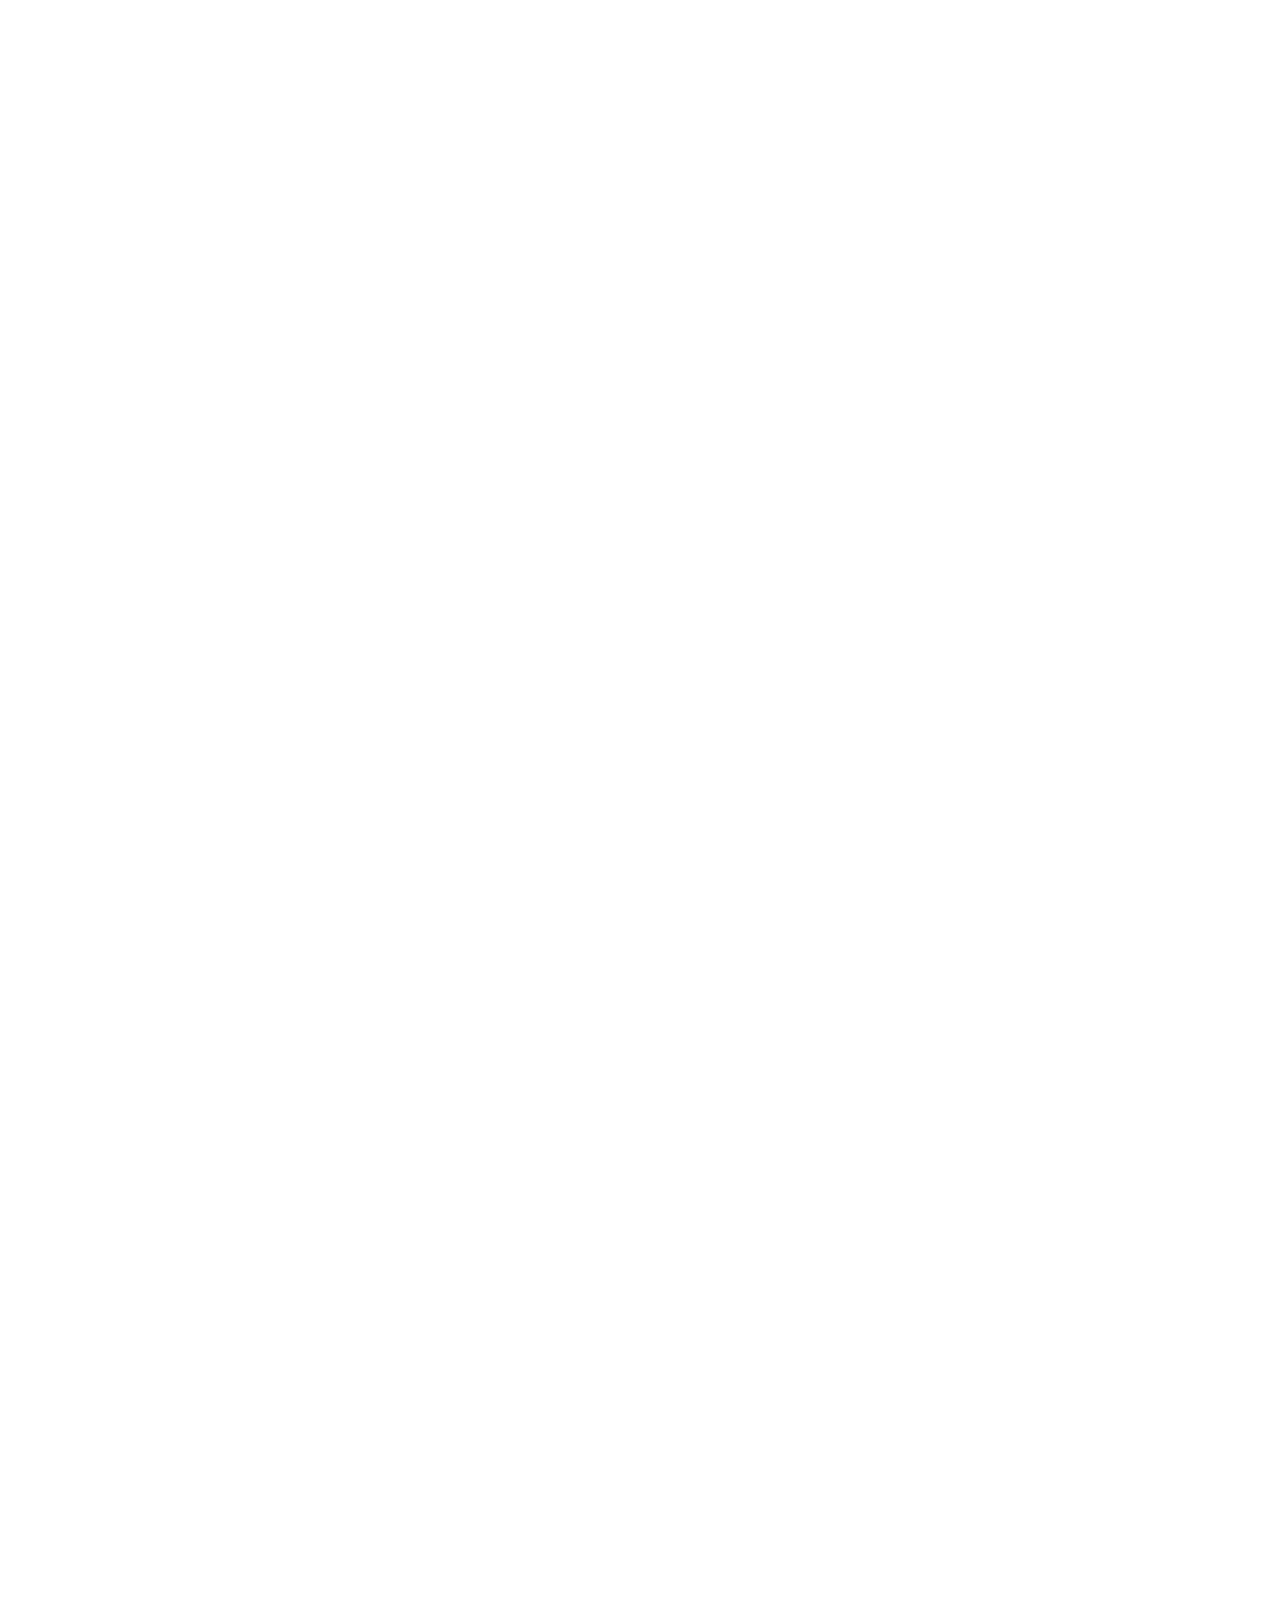
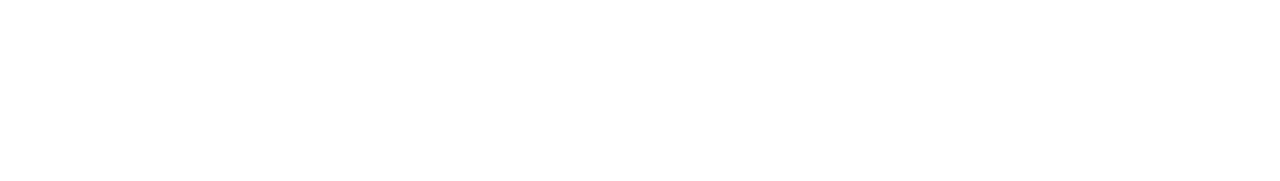
==== commit 3469d69c: "Дохрена сделал и еще столько же надо" ====
--- a/index.html
+++ b/index.html
@@ -4,19 +4,267 @@
     <meta charset="UTF-8">
     <title>Title</title>
     <link rel="stylesheet" href="css/general.css">
+    <link rel="stylesheet" href="css/menu.css">
+    <link rel="stylesheet" href="css/nunc.css">
+    <link rel="stylesheet" href="css/morbi.css">
+    <link rel="stylesheet" href="css/social.css">
+    <link rel="stylesheet" href="css/about.css">
+    <link rel="stylesheet" href="css/service.css">
+    <link rel="stylesheet" href="css/gallery.css">
+    <link rel="stylesheet" href="css/testimonial.css">
+    <link rel="stylesheet" href="css/news.css">
 </head>
 <body>
 <div class="container">
     <div class="header">
         <div class="square">
-            <a href="#" class="logo">
-                <p class="historical">Historical</p>
-                <p class="gaming">games</p>
-            </a>
-
-        </div>
-
-    </div>
+            <div class="logo">
+                <a href="#">
+                    <p class="historical">Historical</p>
+                    <p class="gaming">games</p>
+                </a>
+            </div>
+
+            <div class="tel"><img src="img/тел.png" alt="tel"></div>
+            <div class="telText"><p>+123 456 7890</p></div>
+            <div class="mail"><img src="img/email.png" alt="e-mail"></div>
+            <div class="mailText"><p>info@example.com</p></div>
+            <div class="search">
+                <form action=#>
+                    <div class="inputSearch">
+                        <input name="search" type="text" class="inputSearchText" value="Search" placeholder="Search">
+                    </div>
+                    <div class="inputSearchButton">
+                        <input name="submit" type="submit" value="">
+                    </div>
+                </form>
+            </div>
+
+        </div>
+        <div class="menu">
+            <ul class="menuUl">
+                <li class="menuLi active"><p>Home</p></li>
+                <li class="menuLi"><p>About</p></li>
+                <li class="menuLi"><p>Service</p></li>
+                <li class="menuLi"><p>Gallery</p></li>
+                <li class="menuLi"><p>News</p></li>
+                <li class="menuLi"><p>Team</p></li>
+                <li class="menuLi"><p>Contact Us</p></li>
+            </ul>
+        </div>
+        <div class="nunc">Nunc eget nibh</div>
+        <div class="nuncLine"></div>
+        <div class="morbi">Morbi in nisl auctor</div>
+        <div class="social">
+            <ul class="socialList">
+                <li><a href="#" rel="facebook"><img src="img/facebook-logo.png"></a></li>
+                <li><a href="#" rel="twitter"><img src="img/twitter-logo-silhouette.png"></a></li>
+                <li><a href="#" rel="rss"><img src="img/rss-feed-suscription-button-symbol-for-interface.png"></a></li>
+                <li><a href="#" rel="vk"><img class="vk" src="img/vk-social-network-logo.png"></a></li>
+            </ul>
+        </div>
+    </div>
+
+    <div class="about">
+        <div class="aboutInfo">
+            <h1 class="headText">About Us!</h1>
+            <p class="aboutText">Nemo enim ipsam voluptatem quia voluptas sit aspernatur aut odit aut fugit, sed quia consequuntur magni dolores eos qui ratione voluptatem sequi nesciunt. Neque porro quisquam est, qui dolorem ipsum quia dolor sit amet, consectetur, adipisci velit. Ut enim ad minima veniam, quis nostrum exercitationem ullam corporis suscipit laboriosam, nisi ut aliquid ex ea commodi consequatur?
+                Quis autem vel eum iure reprehenderit qui in ea voluptate velit esse quam nihil molestiae consequatur, vel illum qui dolorem eum fugiat quo voluptas nulla pariatur?</p>
+        </div>
+        <div class="aboutImg"><img src="img/1.png" alt="about" class="aboutImage"></div>
+
+    </div>
+
+    <div class="service">
+        <h1 class="headText">Service</h1>
+            <ul class="serviceUl">
+                <li class="serviceUlLi left">
+                    <div class="serviceLiInternal">
+                        <div class="serviceTextBlock">
+                            <h2 class="serviceTextBlockH2 left active">Repreh Qui In Ea Voluptate</h2>
+                            <p class="serviceTextBlockP left">Itaque earum rerum hic tenetur a sapiente delectus, ut aut
+                                reiciendis voluptatibus maiores alias consequatur aut
+                                perferendis doloribus asperiores repellat.</p>
+                        </div>
+                        <div class="serviceImageBlock serviceImageBlockActive">
+                            <img src="img/ветка.png" alt="ветка">
+                        </div>
+                    </div>
+                </li>
+                <li class="serviceUlLi left">
+                    <div class="serviceLiInternal">
+                        <div class="serviceTextBlock">
+                            <h2 class="serviceTextBlockH2 left">Aut Perferendis Doloribus</h2>
+                            <p class="serviceTextBlockP left">Itaque earum rerum hic tenetur a sapiente delectus, ut aut
+                                reiciendis voluptatibus maiores alias consequatur aut
+                                perferendis doloribus asperiores repellat.</p>
+                        </div>
+                        <div class="serviceImageBlock">
+                            <img src="img/$.png" alt="$">
+                        </div>
+                    </div>
+                </li>
+                <li class="serviceUlLi left">
+                    <div class="serviceLiInternal">
+                        <div class="serviceTextBlock">
+                            <h2 class="serviceTextBlockH2 left">Maiores Alias Consequatur</h2>
+                            <p class="serviceTextBlockP left">Itaque earum rerum hic tenetur a sapiente delectus, ut aut
+                                reiciendis voluptatibus maiores alias consequatur aut
+                                perferendis doloribus asperiores repellat.</p>
+                        </div>
+                        <div class="serviceImageBlock">
+                            <img src="img/poll.png" alt="poll">
+                        </div>
+                    </div>
+                </li>
+                <li class="serviceUlLi right">
+                    <div class="serviceLiInternal">
+                        <div class="serviceImageBlock arrow">
+                            <img src="img/arrow-up-bold-circle-outline.png" alt="arrow">
+                        </div>
+                        <div class="serviceTextBlock">
+                            <h2 class="serviceTextBlockH2 right">Voluptatibus Maiores Alias</h2>
+                            <p class="serviceTextBlockP right">Itaque earum rerum hic tenetur a sapiente delectus, ut aut
+                                reiciendis voluptatibus maiores alias consequatur aut
+                                perferendis doloribus asperiores repellat.</p>
+                        </div>
+
+                    </div>
+                </li>
+                <li class="serviceUlLi right">
+                    <div class="serviceLiInternal">
+                        <div class="serviceImageBlock">
+                            <img src="img/home.png" alt="home">
+                        </div>
+                        <div class="serviceTextBlock">
+                            <h2 class="serviceTextBlockH2 right">Dut Aut Reiciendis Maiores</h2>
+                            <p class="serviceTextBlockP right">Itaque earum rerum hic tenetur a sapiente delectus, ut aut
+                                reiciendis voluptatibus maiores alias consequatur aut
+                                perferendis doloribus asperiores repellat.</p>
+                        </div>
+
+                    </div>
+                </li>
+                <li class="serviceUlLi right">
+                    <div class="serviceLiInternal">
+                        <div class="serviceImageBlock settings">
+                            <img src="img/settings.png" alt="settings">
+                        </div>
+                        <div class="serviceTextBlock">
+                            <h2 class="serviceTextBlockH2 right">Doloribus Volupta Maiores</h2>
+                            <p class="serviceTextBlockP right">Itaque earum rerum hic tenetur a sapiente delectus, ut aut
+                                reiciendis voluptatibus maiores alias consequatur aut
+                                perferendis doloribus asperiores repellat.</p>
+                        </div>
+
+                    </div>
+                </li>
+            </ul>
+    </div>
+
+    <div class="gallery">
+        <h1 class="headText">Our Gallery</h1>
+        <div class="galleryList">
+            <ul class="galleryListUl">
+                <li class="galleyListUlLi">
+                    <div class="galleryImage"><a href="#"><img src="img/assasin.png" alt="assasin"></a></div>
+                    <div class="galleryText"><p>ASSASIN’S CREED: Rogue</p></div>
+                    <div class="galleryBuy"><a href="#"><p>Buy</p></a></div>
+                </li>
+                <li class="galleyListUlLi">
+                    <div class="galleryImage"><a href="#"><img src="img/tomb.png" alt="tomb"></a></div>
+                    <div class="galleryText"><p>TOMB RAIDER</p></div>
+                    <div class="galleryBuy"><a href="#"><p>Buy</p></a></div>
+                </li>
+                <li class="galleyListUlLi">
+                    <div class="galleryImage"><a href="#"><img src="img/rise.png" alt="ryse"></a></div>
+                    <div class="galleryText"><p>RYSE: Son Of Rome</p></div>
+                    <div class="galleryBuy"><a href="#"><p>Buy</p></a></div>
+                </li>
+                <li class="galleyListUlLi">
+                    <div class="galleryImage"><a href="#"><img src="img/wc3.png" alt="WoW"></a></div>
+                    <div class="galleryText"><p>WORLD OF WARCRAFT:<br>
+                        Wrath Of The Linch King</p></div>
+                    <div class="galleryBuy"><a href="#"><p>Buy</p></a></div>
+                </li>
+            </ul>
+        </div>
+    </div>
+
+    <div class="testimonial">
+        <div class="testimonialHead"><h1 class="testimonialHeader">Testimonial</h1></div>
+        <img src="img/иконка_2.png" alt="icon" class="testimonialIcon">
+        <div class="testimonialGlider"><ul class="testimonialGliderList">
+            <li class="testimonialGliderListLi"><div class="arrowBorder"><p class="arrow"> < </p></div></li>
+            <li class="testimonialGliderListLi testimonialGliderListLiCenter"><p>Donec feugiat tellus sem, laoreet iaculis orci lobortis vel. Sed sed luctus orci, at lacinia risus. Ut porttitor ante ac tincidunt elementum. Curabitur ex dolor, condimentum vitae nunc vel, pulvinar semper justo. Vestibulum et aliquet magna, maximus dapibus enim. Vestibulum ex lectus, posuere eu viverra at, mattis et enim. Nam efficitur sem et lectus fringilla, at pharetra nulla luctus. Nunc cursus, augue ac ultricies volutpat, neque erat congue justo, ac pretium tellus eros a neque. Integer ipsum sem,
+                consectetur a mollis ac, cursus eu ipsum.
+            </p></li>
+            <li class="testimonialGliderListLi"><div class="arrowBorder"><p class="arrow"> > </p></div></li>
+        </ul></div>
+        <div class="testimonialFounder"><p class="testimonialFounderName">JOHN SMITH</p><p class="testimonialFounderType"> - FOUNDER</p></div>
+    </div>
+
+    <div class="news">
+        <div class="newsHeader"><h1 class="headText">News & Events</h1></div>
+        <div class="newsListTop">
+            <ul class="newsListTopUl">
+                <li class="newsListTopUlLi">
+                    <h2 class="newsListTopUlLiH">Latest News</h2>
+                    <ul class="newsListBottom">
+                        <li class="newsListBottomLi">
+                            <div class="newsInfo">
+                                <div class="newsDate">
+                                    <p class="date">15</p>
+                                    <p class="month">June</p>
+                                    <p class="years">2016</p>
+                                </div>
+                                <div class="dateInfo">
+                                    <div class="newsDateHeader"><h2 class="newsDateHeaderText">Fugiat Quo Voluptas</h2></div>
+                                    <div class="newsDateText"><p class="newsDateTextText">Quis autem vel eum iure reprehenderit qui in ea voluptate
+                                        velit esse.</p></div>
+                                </div>
+
+                            </div>
+                        </li>
+                        <li class="newsListBottomLi">
+                            <div class="newsInfo">
+                                <div class="newsDate">
+                                    <p class="date">18</p>
+                                    <p class="month">June</p>
+                                    <p class="years">2016</p>
+                                </div>
+                                <div class="dateInfo">
+                                    <div class="newsDateHeader"><h2 class="newsDateHeaderText">FugQui In Ea Voluptate</h2></div>
+                                    <div class="newsDateText"><p class="newsDateTextText">Quis autem vel eum iure reprehenderit qui in ea voluptate
+                                        velit esse.</p></div>
+                                </div>
+
+                            </div>
+                        </li>
+                        <li class="newsListBottomLi">
+                            <div class="newsInfo">
+                                <div class="newsDate">
+                                    <p class="date">20</p>
+                                    <p class="month">June</p>
+                                    <p class="years">2016</p>
+                                </div>
+                                <div class="dateInfo">
+                                    <div class="newsDateHeader"><h2 class="newsDateHeaderText">Autem Vel Eum Iure</h2></div>
+                                    <div class="newsDateText"><p class="newsDateTextText">Quis autem vel eum iure reprehenderit qui in ea voluptate
+                                        velit esse.</p></div>
+                                </div>
+
+                            </div>
+                        </li>
+                    </ul>
+                </li>
+                <li class="newsListTopUlLi">
+                    <h2 class="newsListTopUlLiH">Featured Events</h2>
+                </li>
+            </ul>
+        </div>
+    </div>
+
 
 </div>
 </body>
--- a/css/general.css
+++ b/css/general.css
@@ -21,19 +21,22 @@
     top: 13px;
 }
 
+.logo,
+.mail,
+.tel{
+    display: inline-block;
+}
+
 .logo {
-    display: inline-block;
-    position: relative;
     width: 172px;
     height: 46px;
-    top: 19px;
-    left: 475px;
+    margin-top: 19px;
+    margin-left: 475px;
+    position: absolute;
+}
+
+.logo a {
     text-decoration: none;
-    padding-top: 5px;
-}
-
-.logo:hover{
-    padding-top: 0;
 }
 
 .logo:hover .historical {
@@ -51,6 +54,7 @@
 
 .historical {
     /* Style for "Historical" */
+    position: relative;
     width: 169px;
     height: 29px;
     color: #ffffff;
@@ -60,14 +64,13 @@
     font-style: normal;
     letter-spacing: normal;
     line-height: 22.36px;
-    text-align: left;
+    text-align: center;
     margin-bottom: 5px;
 }
-
-
 
 .gaming {
     /* Style for "GAMES" */
+    position: relative;
     width: 171px;
     height: 12px;
     color: #ffffff;
@@ -75,10 +78,123 @@
     font-size: 15px;
     font-weight: 500;
     font-style: normal;
-    letter-spacing: normal;
-    line-height: 22.36px;
-    text-align: left;
+    letter-spacing: 15px;
+    line-height: 22.36px;
+    text-align: center;
     text-transform: uppercase;
     margin-top: 5px;
     /* Text style for "GAMES" */
 }
+
+.tel {
+    margin-top: 28px;
+    margin-left: 802px;
+}
+
+.telText {
+    display: inline-block;
+    vertical-align: super;
+    margin-left: 14px;
+    width: 99px;
+    height: 12px;
+    color: #ffffff;
+    font-family: "Roboto Condensed";
+    font-size: 17px;
+    font-weight: 400;
+    font-style: normal;
+    letter-spacing: normal;
+    line-height: 22.36px;
+    text-align: left;
+    white-space: nowrap;
+}
+
+.telText:hover {
+    font-style: normal;
+    letter-spacing: 0.36px;
+    line-height: normal;
+}
+
+.mail{
+    margin-left: 39px;
+}
+
+.mailText {
+    /* Style for "info@examp" */
+    display: inline-block;
+    margin-left: 14px;
+    width: 128px;
+    height: 17px;
+    color: #ffffff;
+    font-family: "Roboto Condensed";
+    font-size: 17px;
+    font-weight: 400;
+    font-style: normal;
+    letter-spacing: normal;
+    line-height: 22.36px;
+    text-align: left;
+    vertical-align: super;
+}
+
+.mailText:hover {
+    font-style: normal;
+    letter-spacing: 0.36px;
+    line-height: normal;
+}
+
+.search {
+    width: 208px;
+    height: 38px;
+    position: absolute;
+    right: 474px;
+    top: 23px;
+    border: white 1px solid;
+}
+
+.inputSearchText,
+.inputSearchText::placeholder{
+    /* Style for "Search" */
+    display: inline-block;
+    vertical-align: middle;
+    margin-top: 12px;
+    margin-left: 16px;
+    height: 13px;
+    color: #ffffff;
+    font-family: "Roboto Condensed";
+    font-size: 17px;
+    font-weight: 400;
+    font-style: normal;
+    letter-spacing: normal;
+    line-height: 22.36px;
+    text-align: left;
+    background: transparent;
+    border: none;
+    /* Text style for "Search" */
+}
+
+.inputSearchText:hover {
+    font-style: normal;
+    letter-spacing: 0.36px;
+    line-height: normal;
+}
+
+.inputSearchButton {
+    display: inline-block;
+    border-left: 1px solid #ffffff;
+    right: 0;
+    top: 0;
+    position: absolute;
+    width: 50px;
+    height: 38px;
+}
+
+.inputSearchButton input[type="submit"] {
+    background: url("../img/поиск_иконка.png");
+    width: 18px;
+    border: none;
+    display: inline-block;
+    position: absolute;
+    right: 15px;
+    top: 10px;
+}
+
+
--- a/css/menu.css
+++ b/css/menu.css
@@ -0,0 +1,49 @@
+.menu {
+    width: 100%;
+    height: 80px;
+    border-bottom: white solid 1px;
+    text-align: center;
+    margin-top: 16px;
+}
+
+.menuUl{
+    display: inline-block;
+    list-style-type: none;
+    vertical-align: middle;
+    height: 100%;
+}
+
+.menuLi {
+    display: inline-block;
+    height: 100%;
+    margin-top: 32px;
+}
+
+.menuLi {
+    display: inline-block;
+    height: 46px;
+    color: #000000;
+    font-family: "Roboto Condensed";
+    font-size: 17px;
+    font-weight: 400;
+    font-style: normal;
+    letter-spacing: normal;
+    line-height: 22.36px;
+    text-align: center;
+    margin-left: 15px;
+    margin-right: 15px;
+}
+
+.menuLi:hover {
+    font-style: normal;
+    letter-spacing: 0.36px;
+    line-height: normal;
+}
+
+.active {
+    color: #ffffff;
+    font-style: normal;
+    letter-spacing: 0.36px;
+    line-height: normal;
+    border-bottom: white 3px solid;
+}--- a/css/nunc.css
+++ b/css/nunc.css
@@ -0,0 +1,31 @@
+.nunc {
+    /* Style for "Nunc eget" */
+    width: 107px;
+    height: 18px;
+    color: #ffffff;
+    font-family: "Roboto Condensed";
+    font-size: 18px;
+    font-weight: 400;
+    font-style: normal;
+    letter-spacing: normal;
+    line-height: 48px;
+    text-align: left;
+    margin-top: 134px;
+    text-align: center;
+    width: 100%;
+}
+
+.nunc:hover {
+    /* Text style for "N, unc ege" */
+    font-style: normal;
+    letter-spacing: 0.18px;
+    line-height: normal;
+}
+
+.nuncLine {
+    width: 80px;
+    border: white solid 2px;
+    left: 917px;
+    position: relative;
+    margin-top: 30px;
+}--- a/css/morbi.css
+++ b/css/morbi.css
@@ -0,0 +1,22 @@
+.morbi{
+    /* Style for "Morbi in n" */
+    width: 576px;
+    height: 48px;
+    color: #ffffff;
+    font-family: Poppins;
+    font-size: 60px;
+    font-weight: 500;
+    font-style: normal;
+    letter-spacing: normal;
+    line-height: 48px;
+    text-align: center;
+    margin-top: 60px;
+    width: 100%;
+}
+
+.morbi:hover {
+    /* Text style for "M, orbi in" */
+    font-style: normal;
+    letter-spacing: 0.6px;
+    line-height: normal;
+}--- a/css/social.css
+++ b/css/social.css
@@ -0,0 +1,37 @@
+.social {
+    width: 100%;
+    text-align: center;
+    margin-top: 75px;
+}
+.socialList li {
+    display: inline-block;
+    width: 40px;
+    height: 40px;
+    text-align: center;
+    border: white solid 2px;
+    border-radius: 20px;
+    vertical-align: middle;
+    margin-left: 6px;
+    margin-right: 6px;
+}
+
+.socialList li:hover {
+    border-color: red;
+}
+
+.socialList li a {
+    display: block;
+    width: 100%;
+    height: 100%;
+}
+
+.socialList li a img {
+    display: block;
+    margin-left: 15px;
+    margin-top: 12px;
+}
+
+.socialList li a .vk {
+    margin-left: 10px;
+    margin-top: 15px;
+}--- a/css/about.css
+++ b/css/about.css
@@ -0,0 +1,64 @@
+.about {
+    width: 100%;
+    height: 500px;
+    position: relative;
+}
+
+.aboutInfo {
+    display: inline-block;
+    width: 398px;
+    margin-left: 475px;
+    margin-top: 95px;
+}
+
+.headText {
+    /* Style for "About Us!" */
+    /*width: 169px;
+    height: 28px;*/
+    color: #f44336;
+    font-family: Poppins;
+    font-size: 36px;
+    font-weight: 500;
+    font-style: normal;
+    letter-spacing: normal;
+    line-height: 36px;
+    text-align: left;
+
+}
+
+.aboutInfo h1:hover {
+    /* Text style for "About Us!" */
+    font-style: normal;
+    letter-spacing: normal;
+    line-height: normal;
+}
+
+.aboutInfo p {
+    margin-top: 35px;
+    /* Style for "Nemo enim" */
+    color: #999999;
+    font-family: "Roboto Condensed";
+    font-size: 12px;
+    font-weight: 300;
+    font-style: normal;
+    letter-spacing: normal;
+    line-height: 24px;
+    text-align: left;
+
+}
+
+.aboutInfo p:hover {
+    /* Text style for "Nemo enim" */
+    font-style: normal;
+    letter-spacing: 0.12px;
+    line-height: normal;
+}
+
+
+.aboutImage {
+    position: absolute;
+    display: inline-block;
+    right: 474px;
+    top: 81px;
+}
+
--- a/css/service.css
+++ b/css/service.css
@@ -0,0 +1,126 @@
+.service {
+    position: relative;
+    width: 100%;
+    height: 762px;
+    background-color: #f7f7f7;
+}
+
+.service:after {
+    clear: both;
+}
+
+.service .headText {
+    text-align: center;
+    padding-top: 92px;
+}
+
+.serviceUl {
+    columns: 2;
+    -webkit-columns: 2;
+    -moz-columns: 2;
+    list-style-type: none;
+    margin-left: 467px;
+    margin-right: 466px;
+    margin-top: 91px;
+}
+
+.serviceUlLi {
+    width: 450px;
+    height: 102px;
+    position: relative;
+    /*margin-top: 37px;*/
+    margin-bottom: 73px;
+}
+
+.serviceTextBlock {
+    width: 282px;
+    height: 102px;
+    display: inline-block;
+}
+
+.serviceTextBlockH2 {
+    /* Style for "Repreh Qui" */
+    width: 282px;
+    height: 18px;
+    color: #000000;
+    font-family: Poppins;
+    font-size: 16px;
+    font-weight: 500;
+    font-style: normal;
+    letter-spacing: normal;
+    line-height: 24px;
+    text-align: right;
+
+}
+
+.serviceTextBlockH2:hover{
+    /* Text style for "Repreh Qui" */
+    font-style: normal;
+    letter-spacing: 0.16px;
+    line-height: normal;
+    color: #f44336;
+}
+
+
+
+.serviceTextBlockP {
+    /* Style for "Itaque ear" */
+    width: 282px;
+    height: 51px;
+    color: #999999;
+    font-family: "Roboto Condensed";
+    font-size: 12px;
+    font-weight: 400;
+    font-style: normal;
+    letter-spacing: normal;
+    line-height: 20px;
+    text-align: right;
+
+}
+
+.serviceTextBlockP:hover {
+    /* Text style for "Itaque ear" */
+    font-style: normal;
+    letter-spacing: 0.12px;
+    line-height: normal;
+}
+
+.serviceImageBlock {
+    width: 102px;
+    height: 102px;
+    background-color: #e1e1e1;
+    border: 1px solid #acacac;
+    border-radius: 51px;
+    display: inline-block;
+    position: absolute;
+    right: 0;
+    top: 0;
+    text-align: center;
+}
+
+.serviceImageBlock:hover {
+    background-color: #f44336;
+}
+
+.serviceImageBlock img {
+    margin-top: 34px;
+}
+
+.arrow img,
+.settings img {
+    margin-top: 36px;
+}
+
+.right .serviceLiInternal .serviceImageBlock {
+    left: 45px;
+}
+
+.right .serviceLiInternal {
+    padding-left: 210px;
+}
+
+.right .serviceLiInternal .serviceTextBlock .serviceTextBlockH2,
+.right .serviceLiInternal .serviceTextBlock .serviceTextBlockP{
+    text-align: left;
+}
+
--- a/css/gallery.css
+++ b/css/gallery.css
@@ -0,0 +1,97 @@
+.gallery {
+    width: 100%;
+    height: 889px;
+    position: relative;
+}
+
+.galleryListUl {
+    list-style-type: none;
+    text-align: center;
+}
+
+.gallery h1.headText {
+    text-align: center;
+    margin-bottom: 92px;
+    margin-top: 93px;
+}
+
+.galleyListUlLi {
+    display: inline-block;
+    width: 271px;
+    height: 481px;
+    position: relative;
+    background-color: #f7f7f7;
+    margin-left: 15px;
+    margin-right: 15px;
+}
+
+.galleryImage:after {
+    clear: both;
+}
+
+.galleryBuy,
+.galleryText{
+    text-align: center;
+}
+
+.galleryText {
+    position: absolute;
+    left: 0;
+    margin-top: 20px;
+    bottom: 50px;
+    display: inline-block;
+    width: 100%;
+}
+
+.galleryText p {
+    /* Style for "Assasin’s" */
+    color: #000000;
+    font-family: Poppins;
+    font-size: 14px;
+    font-weight: 500;
+    font-style: normal;
+    letter-spacing: normal;
+    line-height: 23.94px;
+    text-align: center;
+}
+
+.galleryText p:hover {
+    /* Text style for "Assasin’s" */
+    font-style: normal;
+    letter-spacing: 0.14px;
+    line-height: normal;
+}
+
+.galleryBuy {
+    display: inline;
+    position: absolute;
+    left: 70px;
+    bottom: 13px;
+}
+
+.galleryBuy a {
+    display: inline-block;
+    width: 130px;
+    height: 30px;
+    background-color: #f44336;
+    text-decoration: none;
+    color: #ffffff;
+    font-family: Poppins;
+    font-size: 14px;
+    font-weight: 500;
+    font-style: normal;
+    letter-spacing: normal;
+    line-height: 24px;
+    text-align: center;
+}
+
+.galleryBuy a:hover{
+    /* Text style for "B, uy" */
+    font-style: normal;
+    letter-spacing: 0.14px;
+    line-height: normal;
+}
+
+.gallery:after{
+    clear: both;
+}--- a/css/testimonial.css
+++ b/css/testimonial.css
@@ -0,0 +1,115 @@
+.testimonial {
+    background-image: url("../img/3.png");
+    width: 100%;
+    height: 537px;
+    position: relative;
+    text-align: center;
+}
+
+.testimonialHead {
+    padding-top: 85px;
+    text-align: center;
+    width: 100%;
+    height: 40px;
+}
+
+.testimonialHead:after{
+    clear: both;
+}
+
+.testimonialHeader {
+    /* Style for "Testimonia" */
+    color: #ffffff;
+    font-family: Poppins;
+    font-size: 48px;
+    font-weight: 500;
+    font-style: normal;
+    letter-spacing: normal;
+    line-height: 48px;
+    text-align: center;
+}
+
+.testimonialHeader:hover {
+    /* Text style for "Testimonia" */
+    font-style: normal;
+    letter-spacing: normal;
+    line-height: normal;
+}
+
+.testimonialIcon {
+    margin-top: 90px;
+    margin-bottom: 51px;
+}
+
+.testimonialGliderList {
+    list-style-type: none;
+}
+
+.testimonialGliderListLiCenter {
+    width: 935px;
+}
+
+.testimonialGliderListLi {
+    display: inline-block;
+    vertical-align: middle;
+    margin-left: 40px;
+    margin-right: 39px;
+    /* Style for "Donec feug" */
+    color: #ffffff;
+    font-family: "Roboto Condensed";
+    font-size: 14px;
+    font-weight: 100;
+    font-style: normal;
+    letter-spacing: normal;
+    line-height: normal;
+    text-align: center;
+}
+
+.testimonialGliderListLi:hover {
+    /* Text style for "D, onec fe" */
+    font-family: "Roboto Condensed - Light";
+    font-weight: 100;
+    font-style: normal;
+    letter-spacing: normal;
+    line-height: 24px;
+}
+
+.testimonialGliderListLi .arrowBorder{
+    width: 37px;
+    height: 37px;
+    outline: 2px solid #ffffff;
+}
+
+.testimonialGliderListLi .arrow {
+    font-size: 24px;
+    padding-top: 5px;
+}
+
+.testimonialFounder {
+    margin-top: 30px;
+}
+
+.testimonialFounderName {
+    display: inline-block;
+    /* Text style for "JOHN SMITH" */
+    color: #ffffff;
+    font-family: "Roboto - Bold Condensed";
+    font-size: 16px;
+    font-weight: 800;
+    font-style: normal;
+    letter-spacing: normal;
+    line-height: normal;
+}
+
+.testimonialFounderType {
+    display: inline-block;
+    /* Text style for "- FOUNDER" */
+    color: #ffffff;
+    font-family: "Roboto Condensed - Light";
+    font-size: 16px;
+    font-weight: 100;
+    font-style: normal;
+    letter-spacing: normal;
+    line-height: normal;
+}
+
--- a/css/news.css
+++ b/css/news.css
@@ -0,0 +1,170 @@
+.news {
+    position: relative;
+    width: 100%;
+    height: 888px;
+    text-align: center;
+}
+
+.news .newsHeader .headText {
+    text-align: center;
+    padding-top: 97px;
+}
+
+.newsListTop {
+    margin-left: 389px;
+    margin-right: 389px;
+}
+
+.newsListTopUl {
+    list-style-type: none;
+}
+
+.newsListTopUlLi {
+    display: inline-block;
+    width: 40%;
+}
+
+.newsListTopUlLiH {
+    /* Style for "Featured E" */
+    color: #000000;
+    font-family: Poppins;
+    font-size: 24px;
+    font-weight: 500;
+    font-style: normal;
+    letter-spacing: normal;
+    line-height: 48px;
+    text-align: left;
+
+}
+
+.newsListTopUlLiH:hover {
+    /* Text style for "Featured E" */
+    font-style: normal;
+    letter-spacing: normal;
+    line-height: normal;
+}
+
+.newsInfo {
+    margin-top: 32px;
+}
+
+.newsListBottom {
+    list-style-type: none;
+}
+
+.newsListBottomLi {
+    height:  139px;
+    display: block;
+}
+
+.newsInfo {
+    /* Style for "Прямоуголь" */
+
+}
+
+.newsDate {
+    float: left;
+    display: inline-block;
+    width: 98px;
+    height: 139px;
+    border-radius: 49px;
+    border: 1px solid #e8e8e8;
+    background-color: #f7f7f7;
+}
+
+.date {
+    display: block;
+    padding-top: 12px;
+    /* Style for "15" */
+    color: #000000;
+    font-family: Poppins;
+    font-size: 32px;
+    font-weight: 500;
+    font-style: normal;
+    letter-spacing: normal;
+    line-height: 48px;
+    /* Text style for "1, 5"
+    font-style: normal;
+    letter-spacing: normal;
+    line-height: normal;*/
+}
+
+.month {
+    display: block;
+    padding-top: 10px;
+    /* Style for "June" */
+    color: #9e9e9e;
+    font-family: Poppins;
+    font-size: 14px;
+    font-weight: 500;
+    font-style: normal;
+    letter-spacing: normal;
+    line-height: 12px;
+    /* Text style for "J, une"
+    font-style: normal;
+    letter-spacing: normal;
+    line-height: normal;*/
+}
+
+.years {
+    display: block;
+    padding-top: 5px;
+    /* Style for "2016" */
+    color: #9e9e9e;
+    font-family: "Poppins - Medium Italic";
+    font-size: 13px;
+    font-weight: 400;
+    font-style: normal;
+    letter-spacing: normal;
+    line-height: 11px;
+    /* Text style for "2, 016"
+    font-style: normal;
+    letter-spacing: normal;
+    line-height: normal;*/
+}
+
+.newsInfo:hover .date, .month, .years {
+    font-style: normal;
+    letter-spacing: normal;
+    line-height: normal;
+}
+
+.dateInfo {
+    display: inline-block;
+    float: right;
+    width: 308px;
+}
+
+.newsDateHeaderText {
+    /* Style for "Fugiat Quo" */
+    color: #f44336;
+    font-family: "Roboto Condensed";
+    font-size: 16px;
+    font-weight: bold;
+    font-style: normal;
+    letter-spacing: normal;
+    line-height: 48px;
+    text-align: left;
+    /* Text style for "Fugiat Quo"
+    font-style: normal;
+    letter-spacing: normal;
+    line-height: normal;*/
+}
+
+.newsDateTextText {
+    /* Style for "Quis autem" */
+    width: 308px;
+    height: 35px;
+    color: #9e9e9e;
+    font-family: "Roboto Condensed";
+    font-size: 14px;
+    font-weight: 300;
+    font-style: normal;
+    letter-spacing: normal;
+    line-height: 24px;
+    text-align: left;
+    /* Text style for "Quis autem"
+    font-style: normal;
+    letter-spacing: normal;
+    line-height: normal;*/
+}